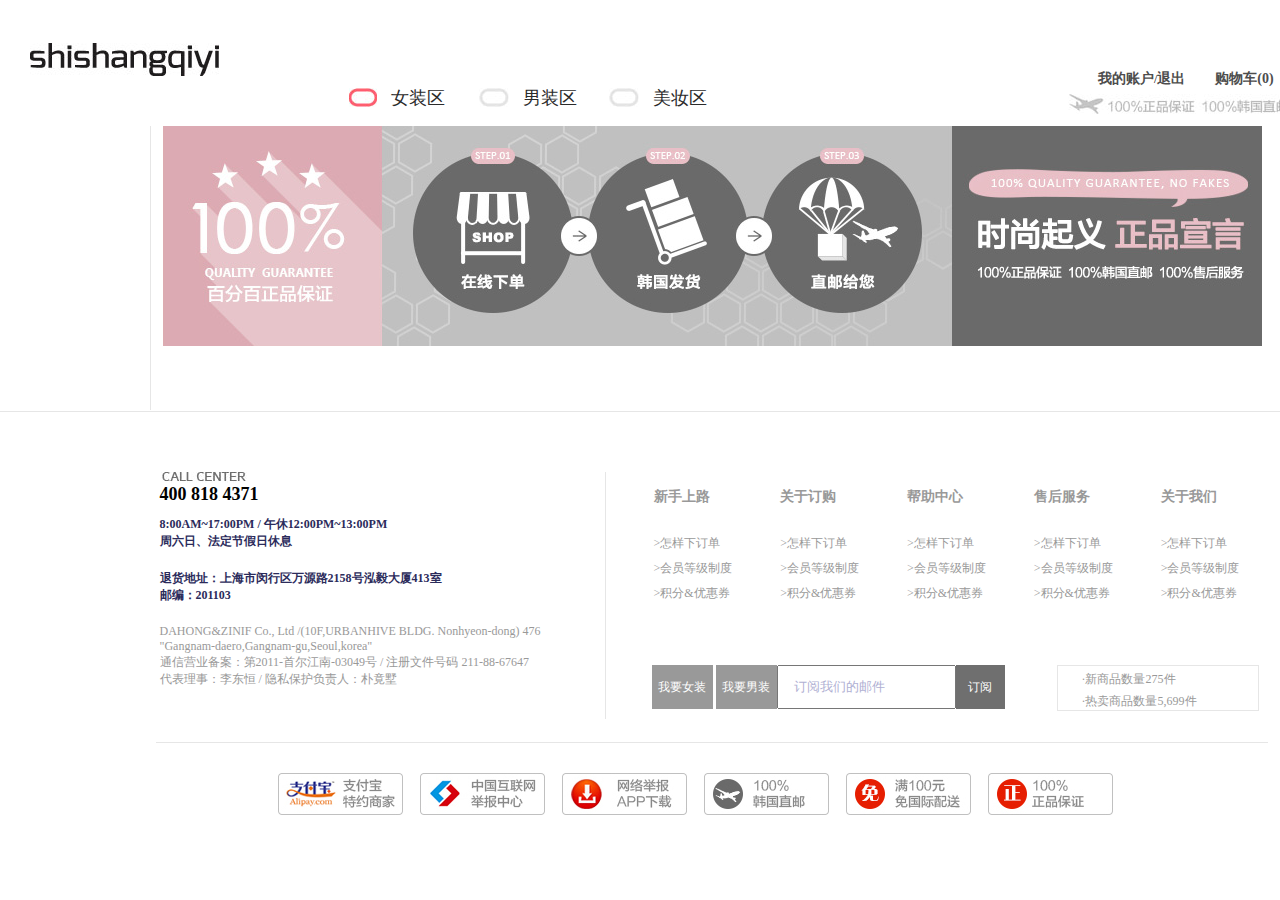
==== src/html/index.html @ 5952e982 "时尚起义图片" ====
<!doctype html>
<html>
<head>
<meta charset="utf-8">
<title>时尚起义</title>
<link rel="stylesheet" type="text/css" href="../css/style.css"/>
</head>

<body>
<!--******************************************head**************************************-->
<div class="head">
	<div class="logo"><img src="../img/logo.jpg"/></div>
	<ul class="head_nav">
		<li><img src="../img/nav_logo.jpg"/><a href="#">女装区</a></li>
		<li><img src="../img/nav_logo2.jpg"/><a href="#">男装区</a></li>
		<li><img src="../img/nav_logo2.jpg"/><a href="#">美妆区</a></li>
	</ul>
	<ul class="usermenu">
			<li><a href="#">我的账户</a>/<a href="#">退出</a></li>
			<li><a href="#">购物车(0)</a></li>
			<li><a href="#">暂存架(0)</a></li>
	</ul>
</div>
<!--*********************************************footer******************************-->

<div class="footbanner">
	<div class="banner"><img src="../img/guarantee.jpg"/></div>
</div>

<div class="footbottom">
	<div class="bottom_box">
		<div class="bottom_contact">
			<h2>400 818 4371</h2>
			<div class="worktime">8:00AM~17:00PM / 午休12:00PM~13:00PM<br>周六日、法定节假日休息</div>
			<div class="address">退货地址：上海市闵行区万源路2158号泓毅大厦413室<br>邮编：201103</div>
			<div class="copyright">
				<p>DAHONG&ZINIF Co., Ltd /(10F,URBANHIVE BLDG. Nonhyeon-dong) 476<br>"Gangnam-daero,Gangnam-gu,Seoul,korea"</p>
				<p>通信营业备案：第2011-首尔江南-03049号 / 注册文件号码 211-88-67647<br>代表理事：李东恒 / 隐私保护负责人：朴竟墅</p>
			</div>
			
		</div>
		<div class="bottom_help">
			<div class="help_list">
				<div class="help_detail">
					<h3>新手上路</h3>
					<ul>
						<li><a href="#">>怎样下订单</a></li>
						<li><a href="#">>会员等级制度</a></li>
						<li><a href="#">>积分&优惠券</a></li>
					</ul>
				</div>
				
				<div class="help_detail">
					<h3>关于订购</h3>
					<ul>
						<li><a href="#">>怎样下订单</a></li>
						<li><a href="#">>会员等级制度</a></li>
						<li><a href="#">>积分&优惠券</a></li>
					</ul>
				</div>
				
				<div class="help_detail">
					<h3>帮助中心</h3>
					<ul>
						<li><a href="#">>怎样下订单</a></li>
						<li><a href="#">>会员等级制度</a></li>
						<li><a href="#">>积分&优惠券</a></li>
					</ul>
				</div>
				
				<div class="help_detail">
					<h3>售后服务</h3>
					<ul>
						<li><a href="#">>怎样下订单</a></li>
						<li><a href="#">>会员等级制度</a></li>
						<li><a href="#">>积分&优惠券</a></li>
					</ul>
				</div>
				
				<div class="help_detail">
					<h3>关于我们</h3>
					<ul>
						<li><a href="#">>怎样下订单</a></li>
						<li><a href="#">>会员等级制度</a></li>
						<li><a href="#">>积分&优惠券</a></li>
					</ul>
				</div>
				
			</div>
			<div class="helps_bottom">
				<div class="bottom_email">
					<a class="requirement" href="#">我要女装</a>
					<a class="requirement" href="#">我要男装</a>
					<input class="help_txt" type="text" value="订阅我们的邮件"/>
					<a class="email_btn" href="#">订阅</a>
				</div>
				<ul class="goods_num">
					<li>·新商品数量<em>275</em>件</li>
					<li>·热卖商品数量<em>5,699</em>件</li>
				</ul>
			</div>
		</div>
	</div>
</div>


<div class="partner">
	<div class="partner_box">
		<img src="../img/alipay.jpg" title="支付宝特约商家"/>
		<img src="../img/12377.jpg" title="中国互联网举报中心"/>
		<img src="../img/12377_app.jpg" title="网络举报APP下载"/>
		<img src="../img/direct.jpg" title="100%韩国直邮"/>
		<img src="../img/charge.jpg" title="满100元免国际配送"/>
		<img src="../img/quality.jpg" title="100%正品保证"/>
	</div>
</div>

</body>
</html>
---- src/css/style.css ----
*{margin:0;padding:0}
em{font-style:normal;}
ul,li{list-style:none;}
a{text-decoration:none;}
h1,h2,h3,h4,h5,h6,b,strong{font-weight:100;}
body{font:12px "微软雅黑";}
img{border:none;}

/*-----------------head-----------------------------------------*/
.head{width:1423px;height:126px;background-color:#fff;margin:0 auto}
.head .logo{width:189px;height:33px;background-color:blue;margin:43px 0 0 30px;float:left}
.head .head_nav{width:391px;height:20px;float:left;margin:88px 0 0 130px;}
.head_nav li{width:130px;height:20px;float:left}
.head_nav li img{float:left;}
.head_nav li a{font-size:18px;height:20px;line-height:20px;float:left;margin-left:14px;color:#2b2b2b}

.head .usermenu{width:325px;height:44px;background:url(../img/zhengpin.jpg) no-repeat left bottom;float:right;margin:70px 30px 0 0;}
.usermenu li{float:left;margin-left:30px;}
.usermenu li a{font-weight:600;font-size:14px;color:#4d4d4d;}
.usermenu li a:hover{text-decoration:underline;}


/*--------------------------------footer------------------------------------*/
.footbanner{width:1423px;height:285px;background-color:#fff}
.footbanner .banner{width:1112px;height:284px;margin-left:150px;border-left:1px solid #e6e6e6;}
.banner img{display:block;width:1100px;height:220px;margin-left:12px;}

.footbottom{width:1423px;height:330px;border-top:1px solid #e6e6e6;}
.footbottom .bottom_box{width:1104px;height:330px;margin:0 auto;}
.bottom_box .bottom_contact{float:left;width:445px;height:247px;margin-top:60px;}
.bottom_contact h2{width:160px;height:44px;font-weight:600;background:url(../img/contact_bg.jpg) no-repeat left top;line-height:44px;}

.bottom_box .bottom_contact .worktime{font-weight:600;font-size:12px;color:#2b2b5b;}
.bottom_box .bottom_contact .address{font-weight:600;font-size:12px;margin-top:20px;color:#2b2b5b;}
.bottom_box .bottom_contact .copyright{color:#999999;margin-top:20px;}

.bottom_box .bottom_help{float:left;width:656px;height:247px;background-color:#fff;margin-top:60px;border-left:1px solid #e6e6e6;}
.bottom_help .help_list{width:656px;height:114px;margin-top:15px;}
.bottom_help .help_list .help_detail{float:left;margin-left:48px;}
.help_detail h3{color:#999999;font-weight:600}
.help_detail ul{margin-top:25px;}
.help_detail ul li{font-size:12px;height:25px;line-height:25px;color:#999999;}
.help_detail li a{color:#999;}
.help_detail li a:hover{text-decoration:underline;}

.bottom_help .helps_bottom{width:610px;height:48px;margin:64px 0 0 43px;}
.helps_bottom .bottom_email{width:356px;height:48px;float:left}
.bottom_email a{display:block;width:63px;height:44px;background-color:#999999;float:left;line-height:44px;}
.bottom_email .requirement{width:61px;margin-left:3px;text-align:center;color:#fff;}
.bottom_email .help_txt{height:40px;width:175px;float:left;color:#b0b0d3;text-indent:15px;}
.bottom_email .email_btn{float:right;background-color:#6f6f6f;color:#fff;text-align:center;width:49px;}
.helps_bottom .goods_num{float:left;width:200px;height:44px;margin-left:52px;border:1px solid #e6e6e6;}
.goods_num li{margin:5px 0 0 24px;color:#999;}
.bottom_email a:hover{text-decoration:underline;}

.partner{width:1423px;background-color:#fff;}
.partner .partner_box{width:990px;height:87px;margin:0 auto;padding:30px 0 0 122px;border-top:1px solid #e6e6e6}
.partner_box img{float:left;margin-right:17px;}
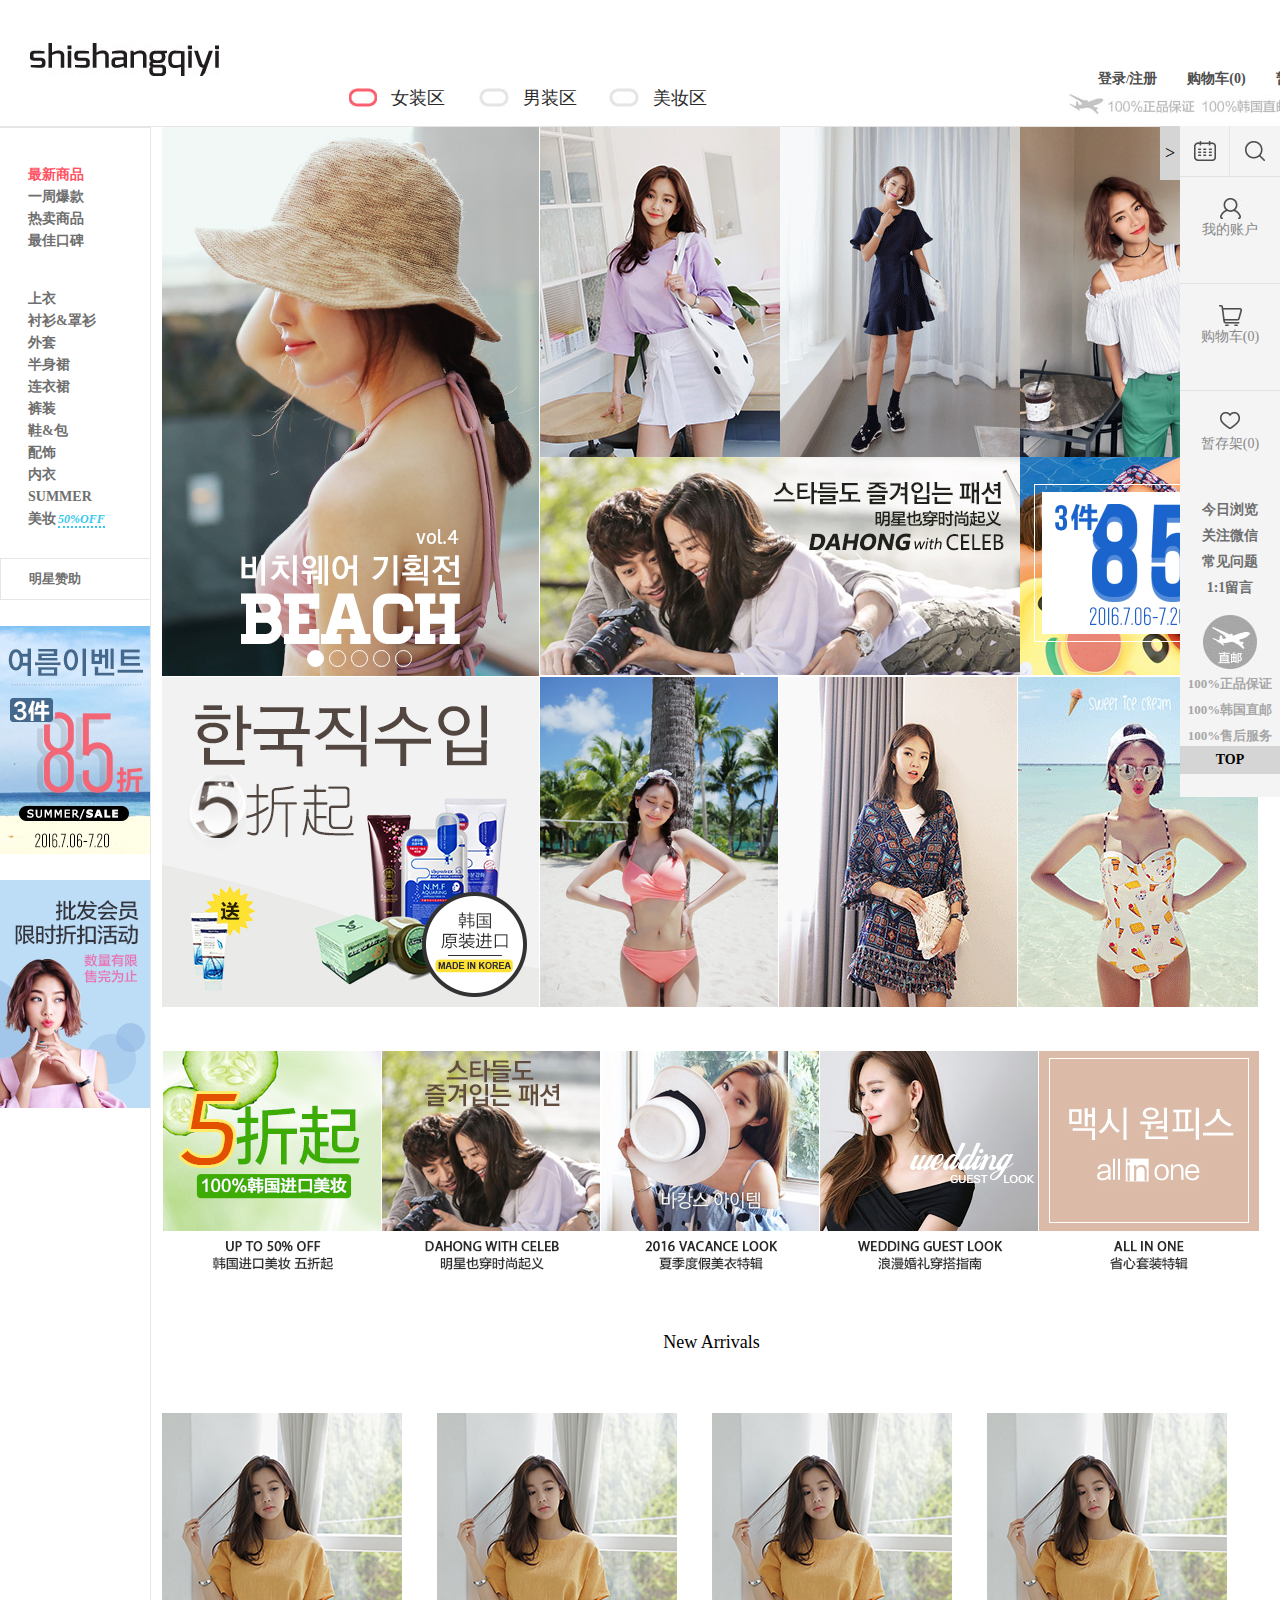
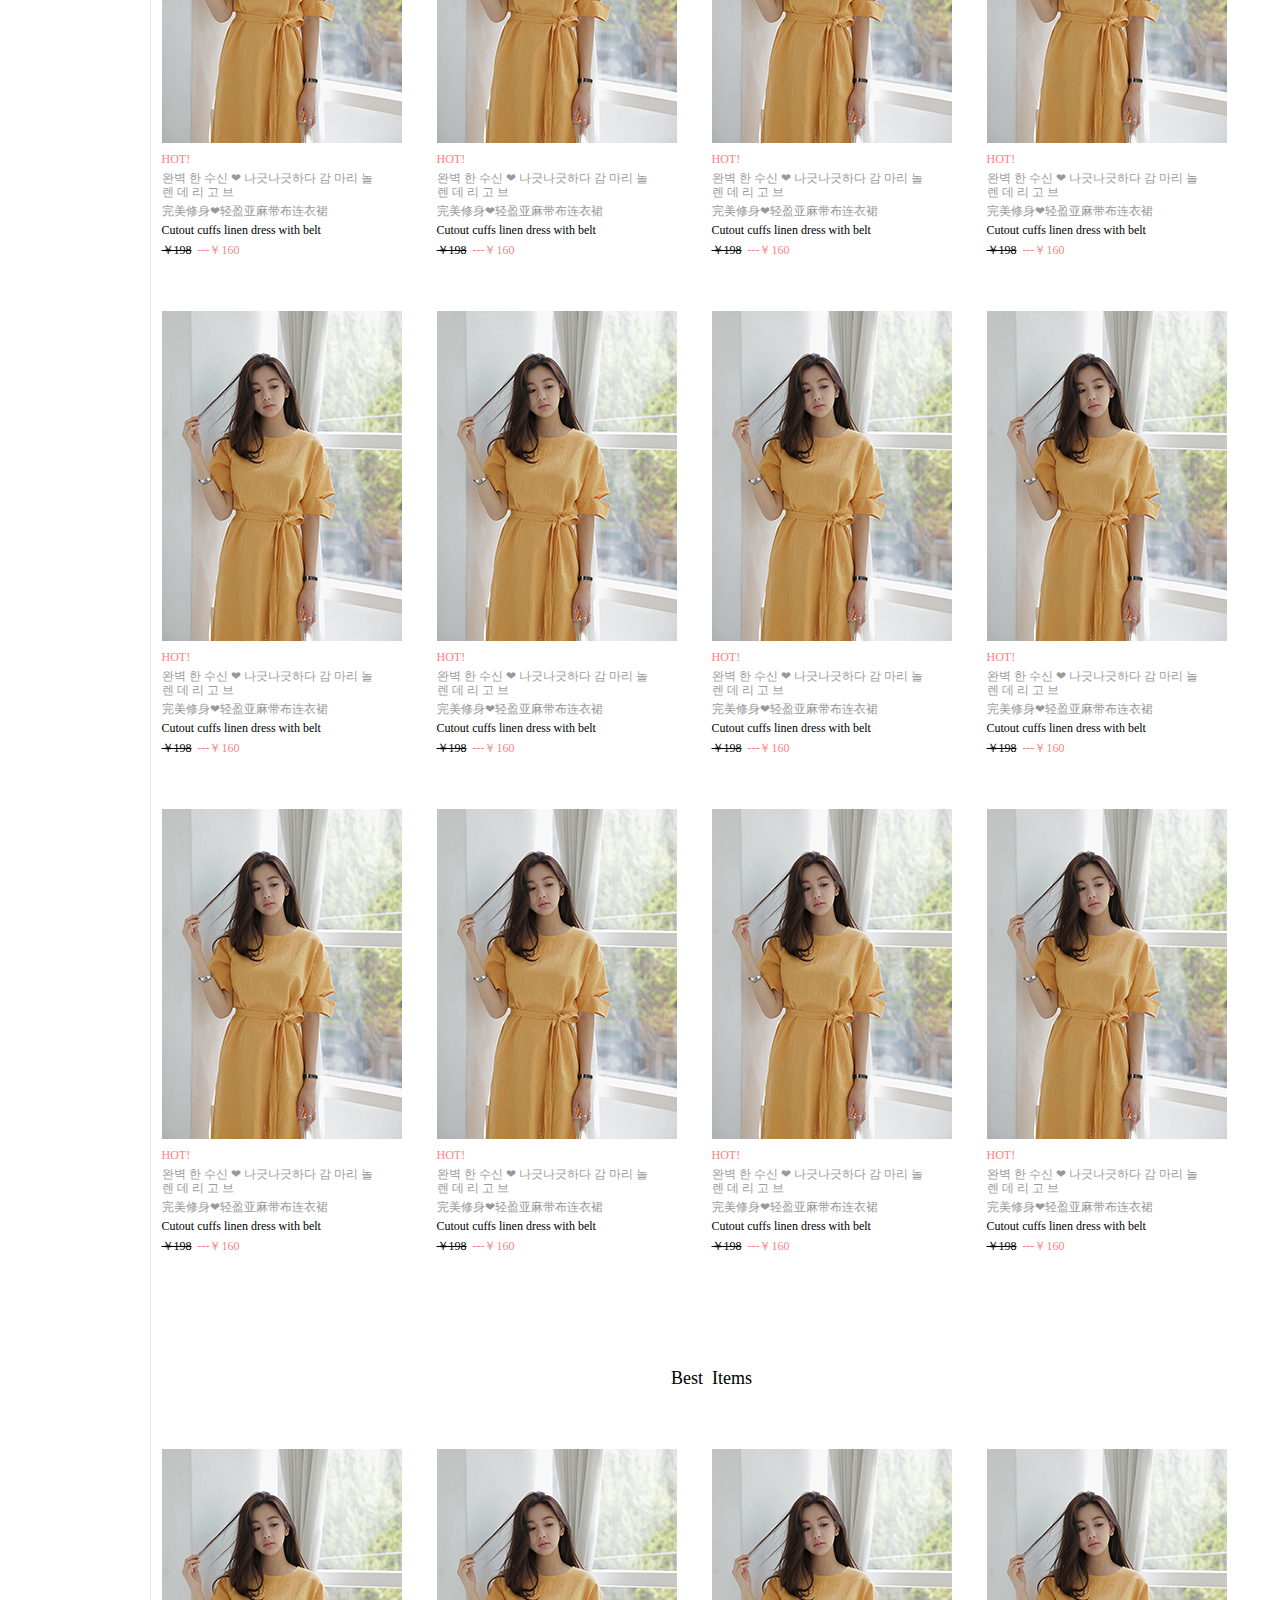
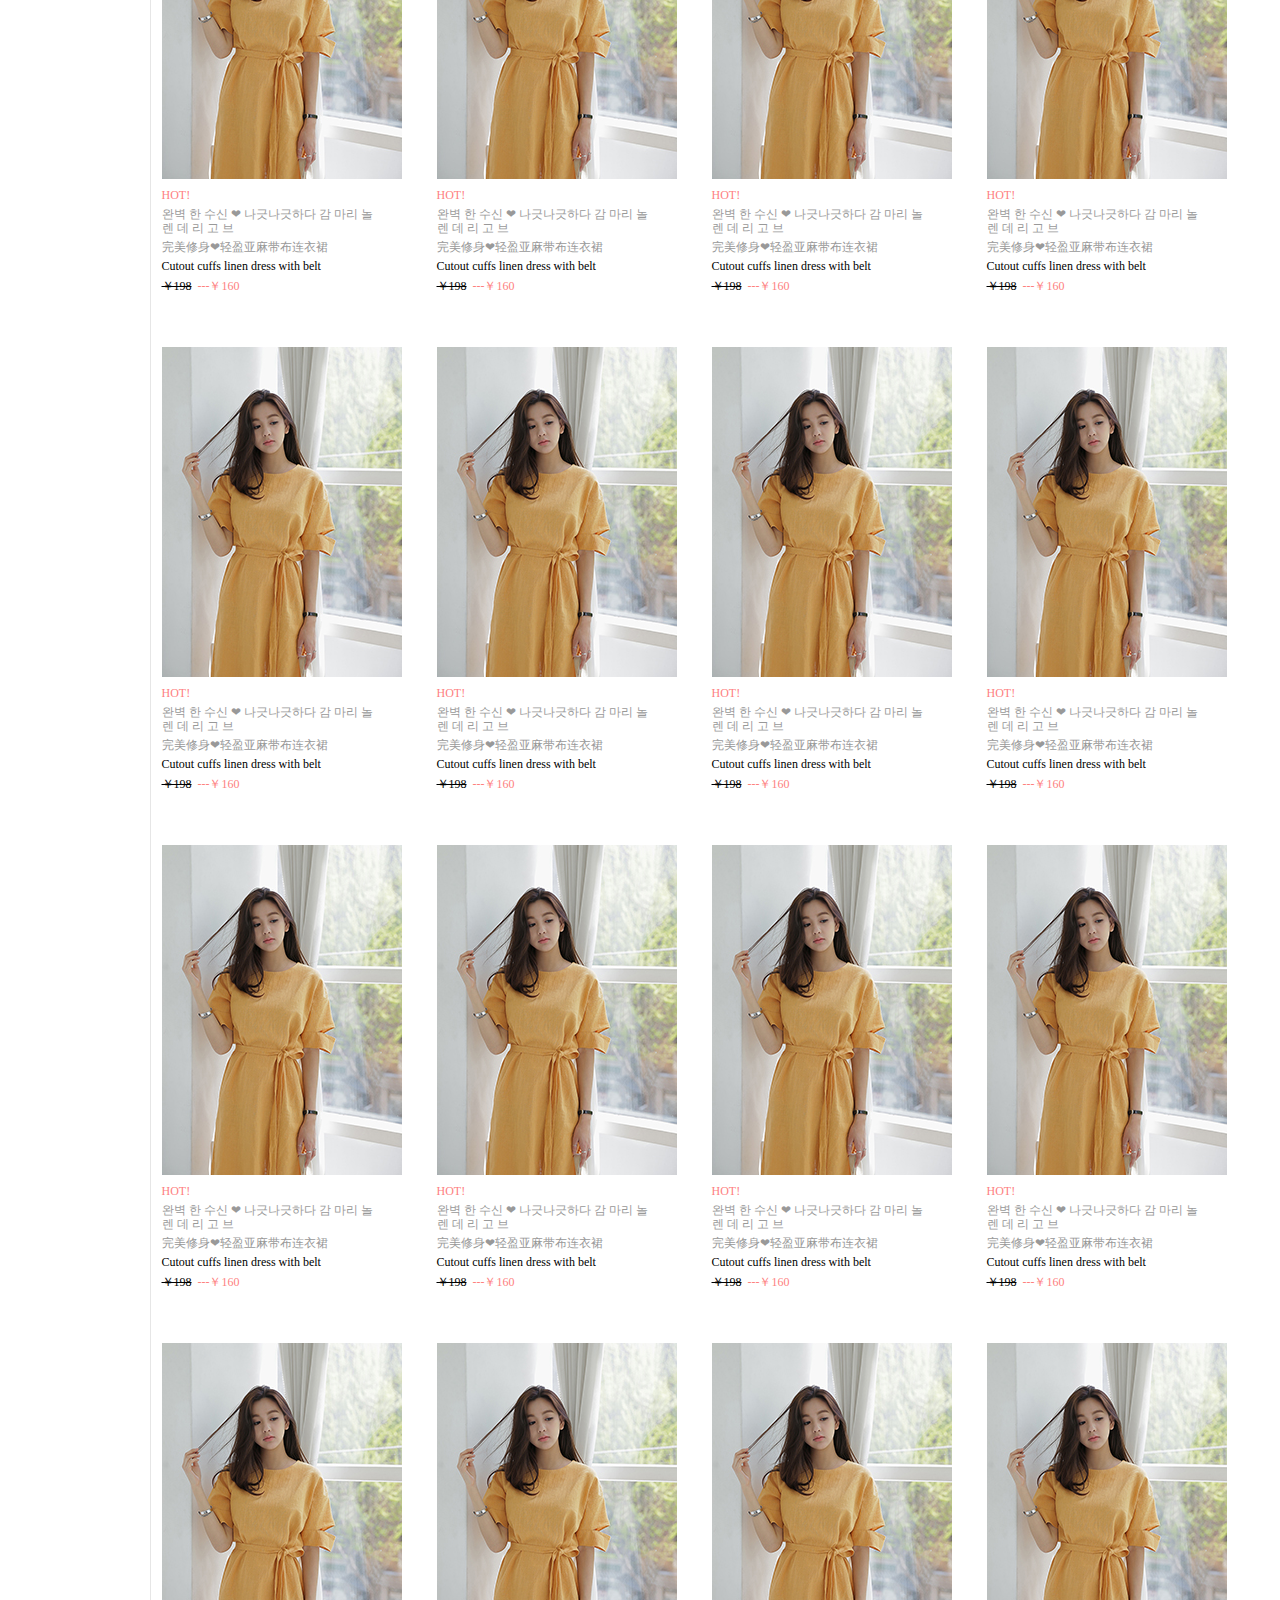
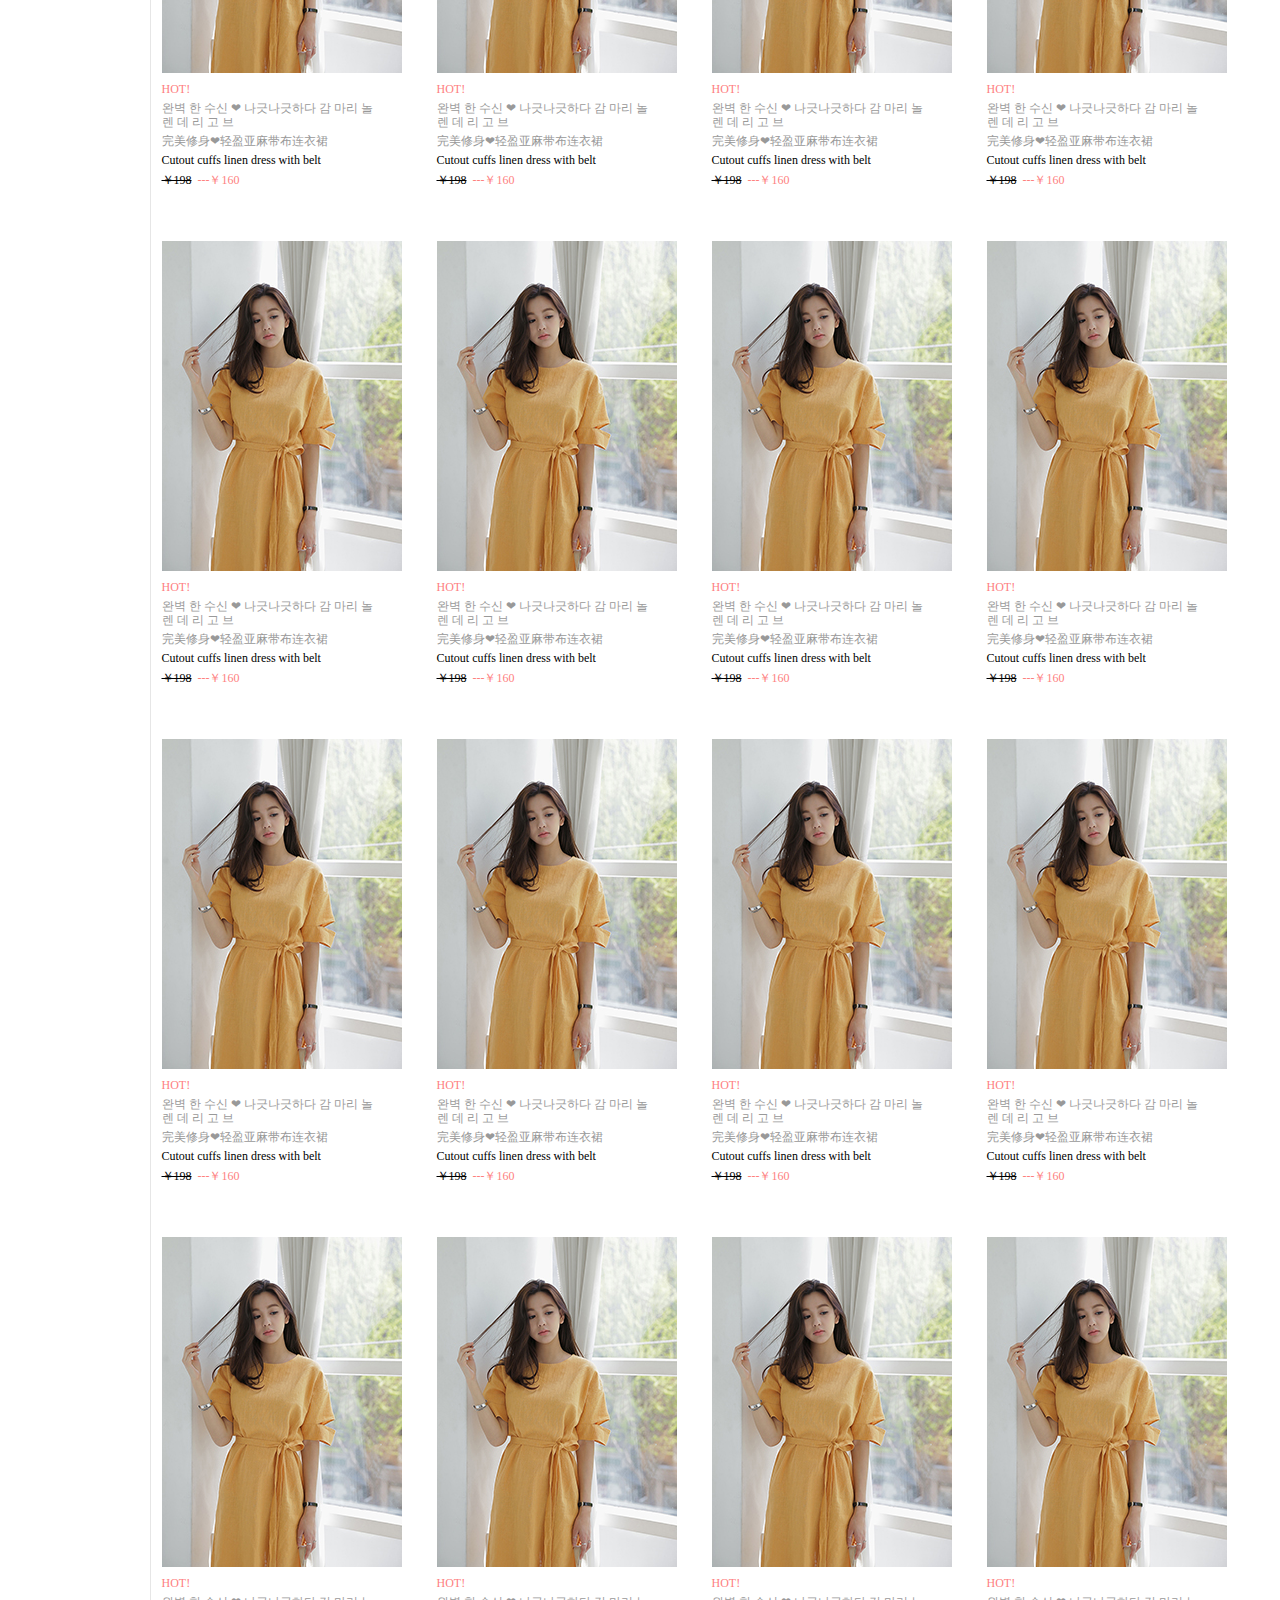
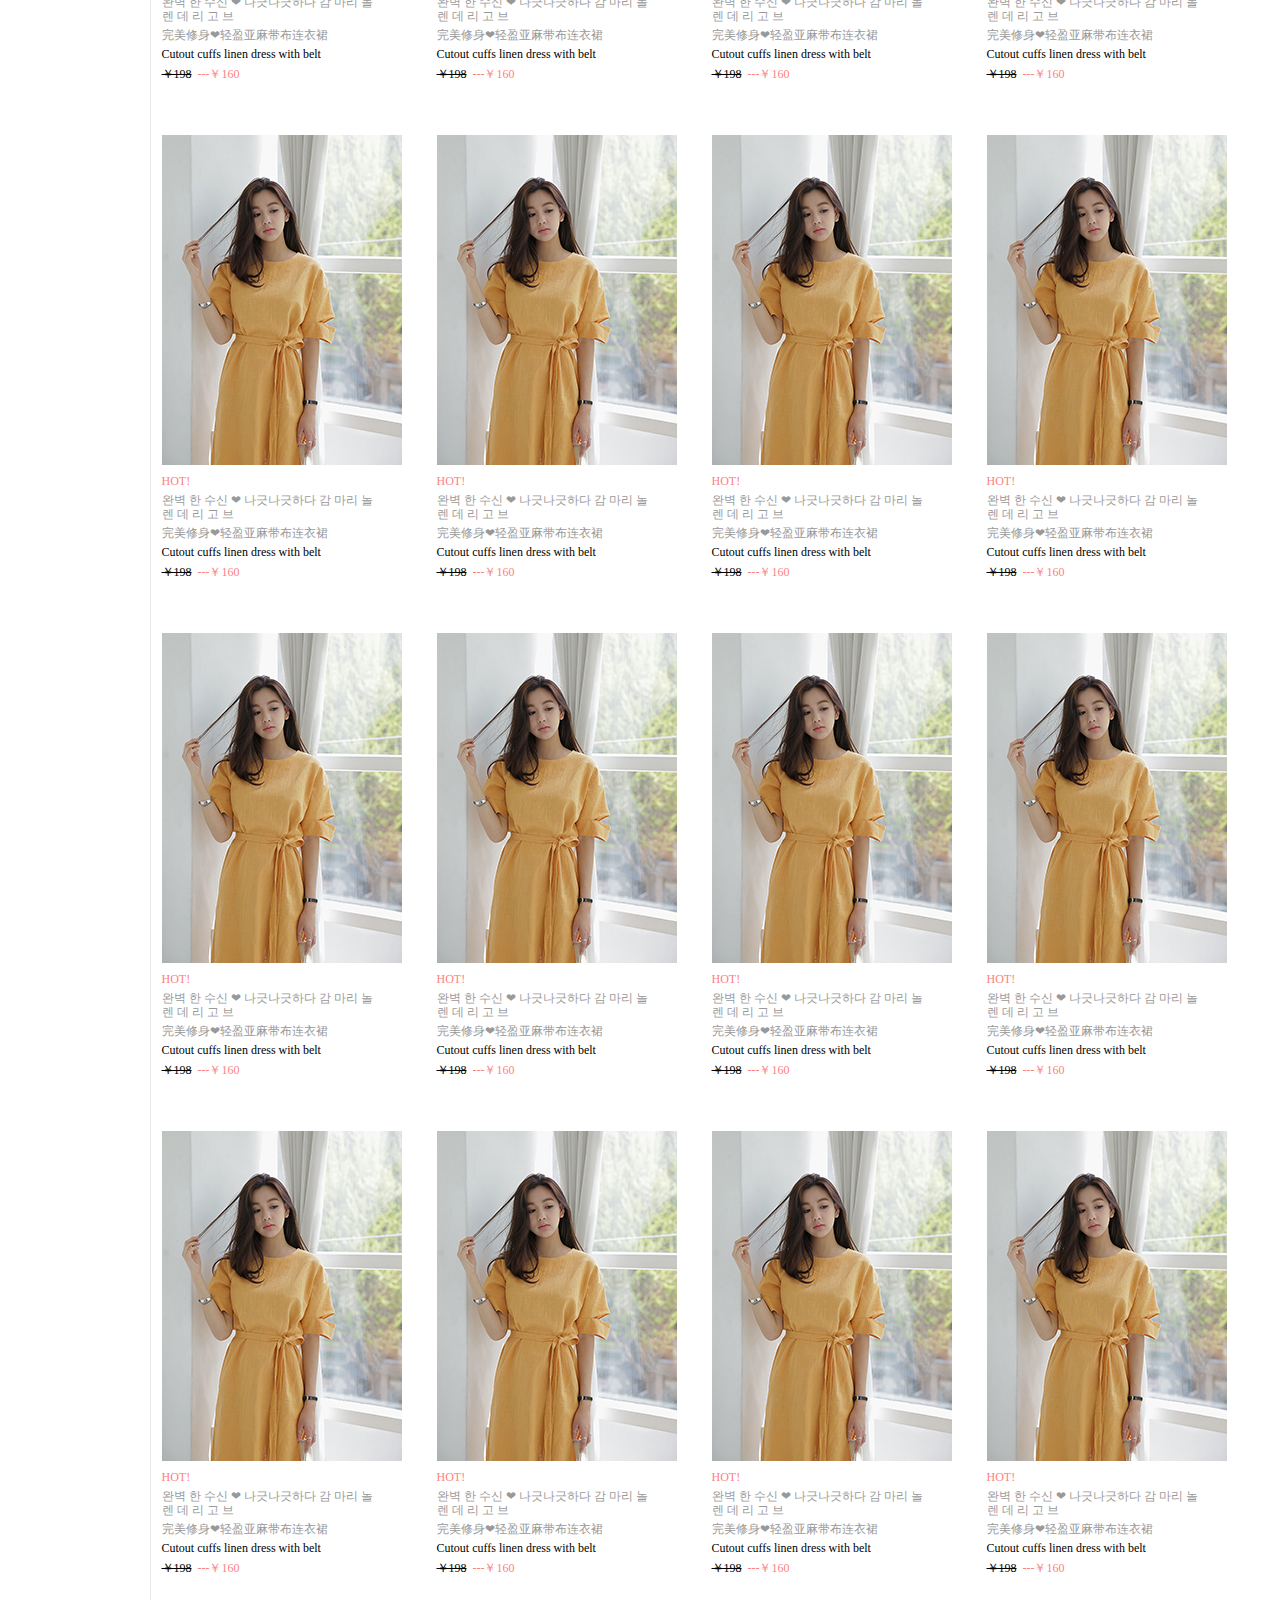
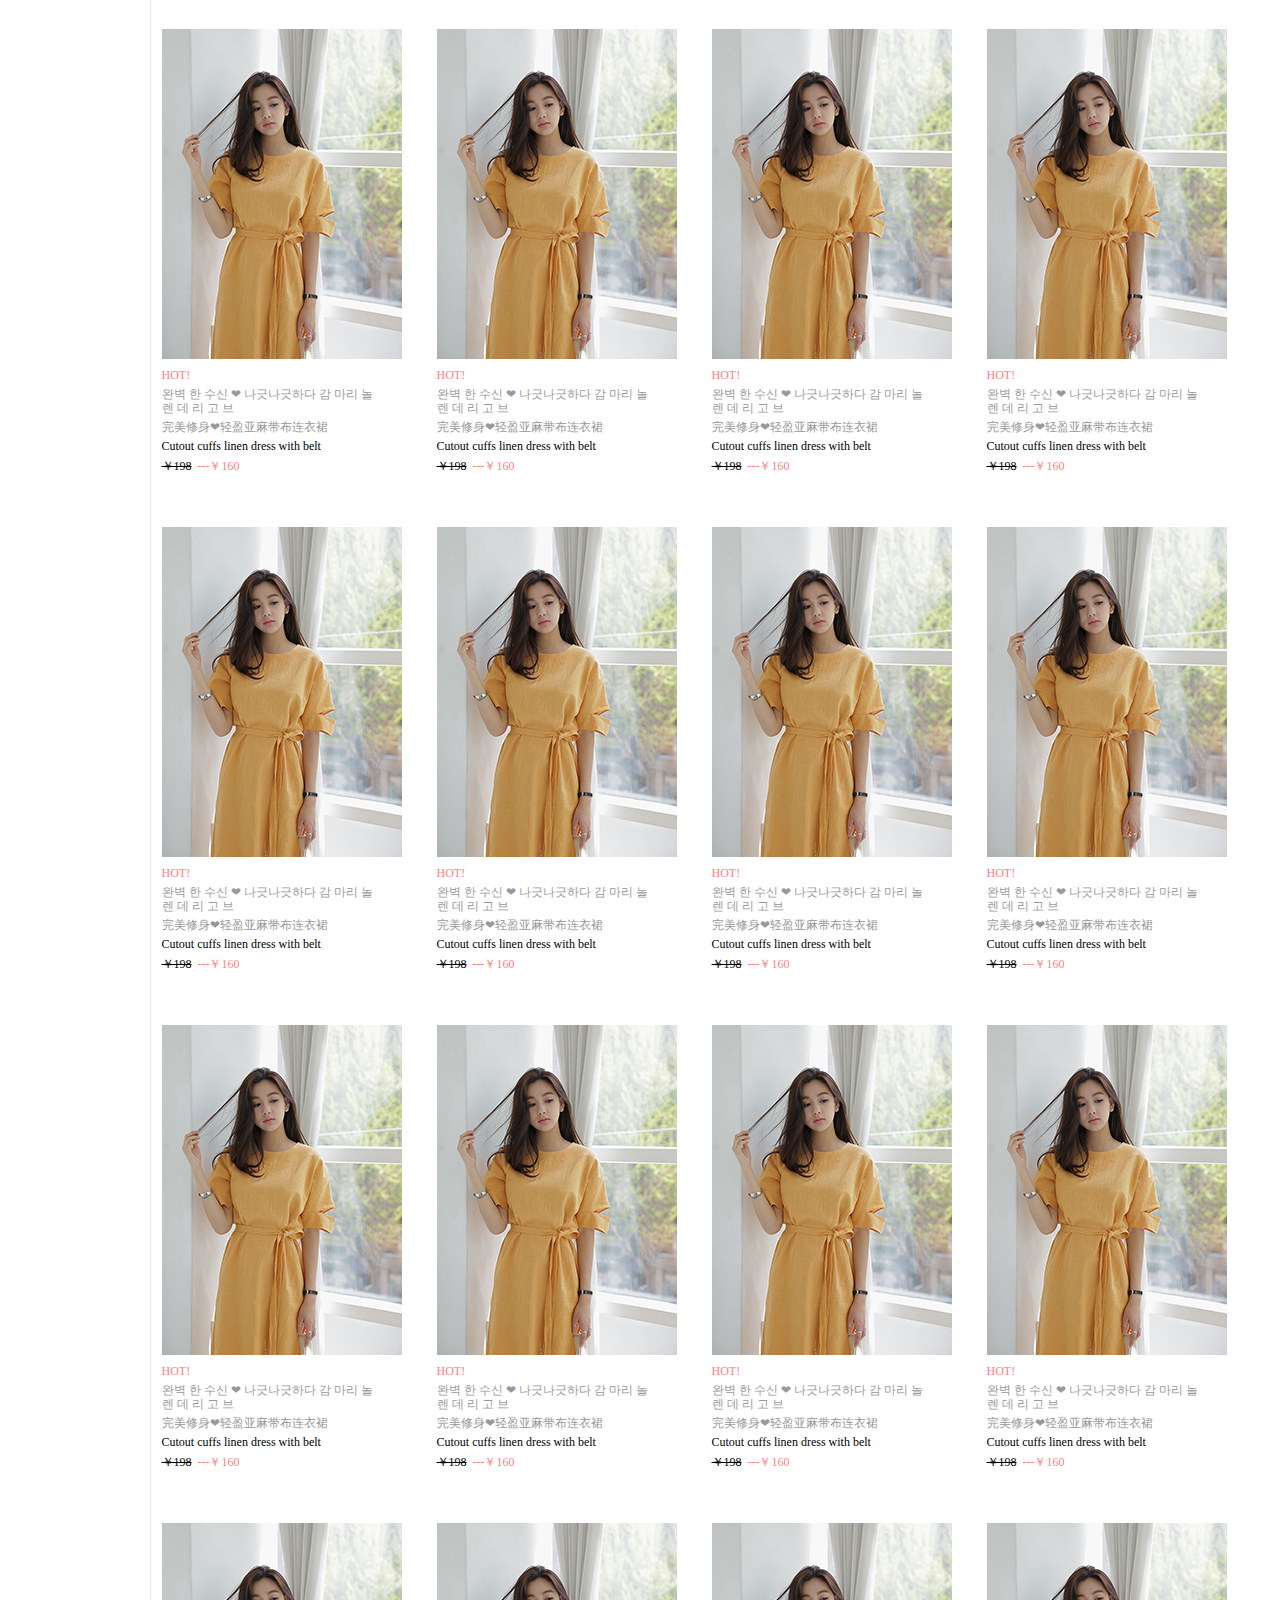
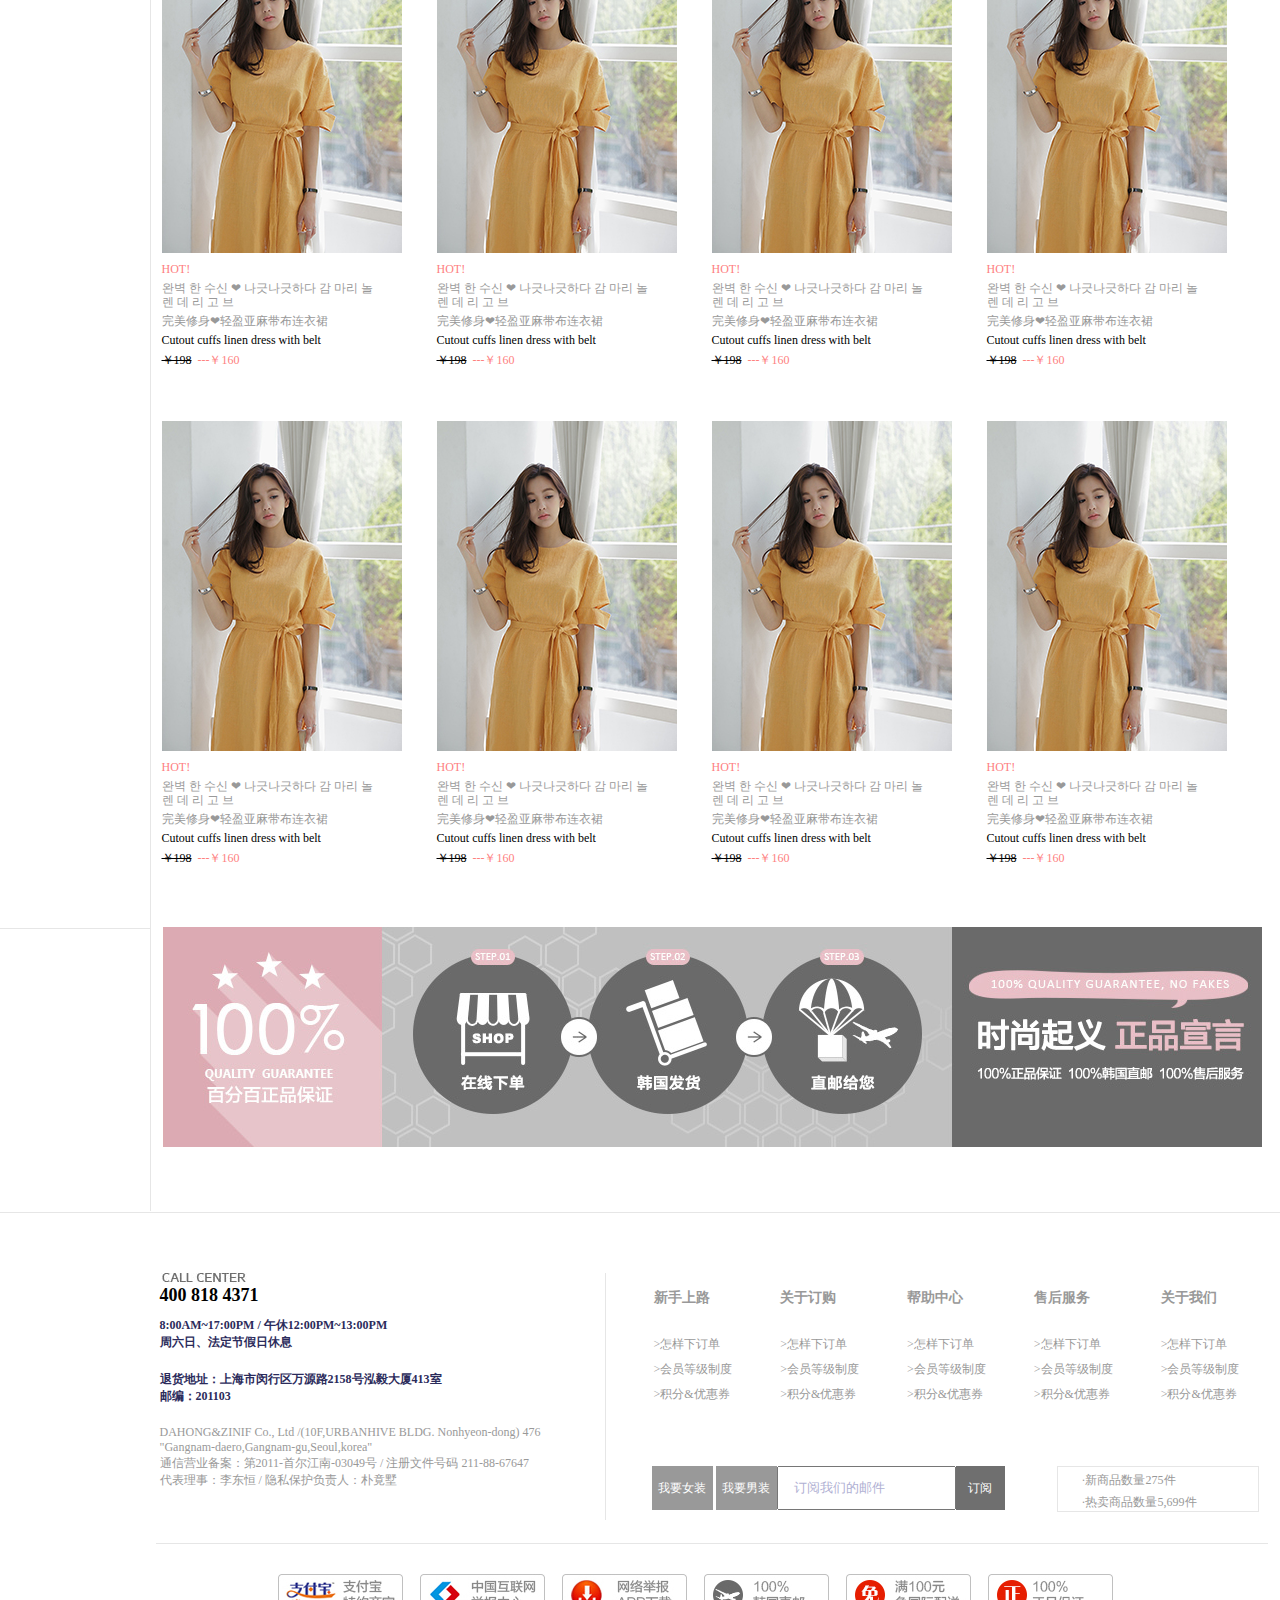
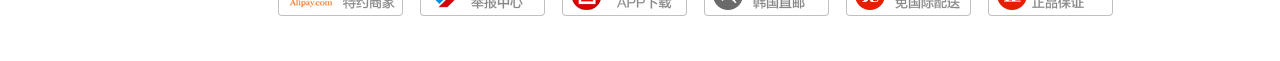
==== commit 47128db8: "时尚起义项目答辩" ====
--- a/src/html/index.html
+++ b/src/html/index.html
@@ -3,7 +3,10 @@
 <head>
 <meta charset="utf-8">
 <title>时尚起义</title>
-<link rel="stylesheet" type="text/css" href="../css/style.css"/>
+<link rel="stylesheet" type="text/css" href="../css/common.css"/>
+<link rel="stylesheet" type="text/css" href="../css/index.css"/>
+<script src="../js/jquery-1.12.0.js"></script>
+<script src="../js/shishangqiyiJQ.js"></script>
 </head>
 
 <body>
@@ -16,10 +19,1043 @@
 		<li><img src="../img/nav_logo2.jpg"/><a href="#">美妆区</a></li>
 	</ul>
 	<ul class="usermenu">
-			<li><a href="#">我的账户</a>/<a href="#">退出</a></li>
-			<li><a href="#">购物车(0)</a></li>
+			<li><a class="register_link" href="#">登录</a>/<a class="zhuce_link" href="#">注册</a></li>
+			<li><a href="shishangqiyigouwuche.html" target="_blank">购物车(0)</a></li>
 			<li><a href="#">暂存架(0)</a></li>
 	</ul>
+	
+	<ul class="head_topNav">
+		<li class="head_topnavlogo"><img src="../img/head_topnav.jpg"/></li>
+		<li class="head_navsizi">最新商品</li>
+		<li class="head_navsizi">一周爆款</li>
+		<li>上衣</li>
+		<li class="head_navshirt">衬衫&罩衫</li>
+		<li>外套</li>
+		<li class="head_navsanzi">半身裙</li>
+		<li class="head_navsanzi">连衣裙</li>
+		<li>裤装</li>
+		<li class="head_navxiebao">鞋&包</li>
+		<li>配饰</li>
+		<li>内衣</li>
+		<li class="head_naveng">SUMMER</li>
+		<li class="head_meizhuang">美妆<span>50%</span></li>
+		<li class="head_navsizi">热卖商品</li>
+		<li class="head_navsizi">最佳口碑</li>
+	</ul>
+
+</div>
+
+<!--*****************************index_register*************-->
+	<div class="shade"></div>
+	
+	<div class="index_register">
+		<input class="register_close" type="button" value="X"/>
+		<div class="register_con">
+			<div class="member_register">
+				<span class="normal_member"><a href="#">	普通会员登录</a></span>
+				<span class="wholesale_member"><a href="#">批发会员登录</a></span>
+			</div>
+			
+			<div class="register_notice"><span>注意！</span>普通会员和批发会员账户不共享，请知晓！
+			</div>
+			<div class="regtister_denglu">
+				<div class="register_info">
+					<input class="user_email" type="text" placeholder="电子邮件" value=""/><br>
+					<input class="user_password" type="password"  placeholder="您的密码" value=""/>
+				</div>
+			
+				<div class="register_btn">登录</div>
+			</div>
+			<div class="save_email"><input type="checkbox"/>保存电子邮件</div>
+			<div class="skip_list"><a class="new_userzhuce" href="#">新用户注册</a><a href="#">&nbsp;|忘记密码</a><a href="#">&nbsp;|支付宝登录</a></div>
+			
+			
+		</div>
+	</div>
+	
+<!--********************************zhuce*****************-->
+	<div class="shade"></div>
+	<div class="index_zhuce">
+		<input class="zhuce_close" type="button" value="X"/>
+		<div class="zhuce_con">
+			<div class="member_zhuce">
+				<span class="normal_memberzhuce"><a href="#">	普通会员注册</a></span>
+				<span class="wholesale_memberzhuce"><a href="#">批发会员注册</a></span>
+			</div>
+			
+			<div class="zhuce_neirong">
+				<div class="zhuce_info">
+					<input class="zhuce_email" type="text" placeholder="电子邮件" value=""/><br>
+					<div class="zhuce_password">
+						<input class="zhucede_password" type="password"  placeholder="您的密码" value=""/>
+						<input class="second_password" type="password"  placeholder="再次输入确认密码" value=""/>
+					</div>
+					<div class="user_infomation">
+						<input class="zhuce_username" type="text" placeholder="用户名" value=""/>
+						<select class="zhuce_gender" name="">
+							<option>性别</option>
+							<option>男</option>
+							<option>女</option>
+						</select>
+					</div>
+					<div class="phone_yanzhengma">
+						<input class="zhuce_phoneNum" type="text" placeholder="手机号码" value=""/>
+						<div class="yanzhengma_pic"></div>
+						<input class="zhuce_yanzhengma" type="text" placeholder="验证码" value=""/>
+					</div>
+					
+					<div class="zhuce_tips">
+						<div>
+							<input type="checkbox"/>我已阅读并同意《时尚起义用户使用条款》
+						</div>
+					</div>
+					
+					<div class="oldUser_register">老用户登录</div>
+				</div>
+
+					<div class="zhuce_btn">注册
+						<p>(送5元现金)</p>
+					</div>
+					
+					
+	
+			</div>
+			
+		</div>
+	</div>
+
+<!--******************************************leftbar***************************-->
+<div class="box_content">
+
+	<div class="idx_left">
+		<ul class="idx_nav">
+			<li class="new"><a a href="shishangqiyiliebiaoye.html" target="_blank">最新商品</a></li>
+			<li><a href="shishangqiyiliebiaoye.html" target="_blank">一周爆款</a></li>
+			<li><a href="shishangqiyiliebiaoye.html" target="_blank">热卖商品</a></li>
+			<li><a href="shishangqiyiliebiaoye.html" target="_blank">最佳口碑</a></li>
+		</ul>
+		
+		<ul class="idx_nav">
+			<li><a href="shishangqiyiliebiaoye.html" target="_blank">上衣</a></li>
+			<li><a href="shishangqiyiliebiaoye.html" target="_blank">衬衫&罩衫</a></li>
+			<li><a href="shishangqiyiliebiaoye.html" target="_blank">外套</a></li>
+			<li><a href="shishangqiyiliebiaoye.html" target="_blank">半身裙</a></li>
+			<li><a href="shishangqiyiliebiaoye.html" target="_blank">连衣裙</a></li>
+			<li><a href="shishangqiyiliebiaoye.html" target="_blank">裤装</a></li>
+			<li><a href="shishangqiyiliebiaoye.html" target="_blank">鞋&包</a></li>
+			<li><a href="shishangqiyiliebiaoye.html" target="_blank">配饰</a></li>
+			<li><a href="shishangqiyiliebiaoye.html" target="_blank">内衣</a></li>
+			<li><a href="shishangqiyiliebiaoye.html" target="_blank">SUMMER</a></li>
+			<li><a href="shishangqiyiliebiaoye.html" target="_blank">美妆<span>50%OFF</span></a></li>
+		</ul>
+		
+		<ul class="sponsor">
+			<li><a href="#">明星赞助</a></li>
+		</ul>
+		
+		<div class="ad">
+			<a href="#"><img src="../img/ad_04.jpg"/></a>
+		</div>
+		<div class="ad">
+			<a href="#"><img src="../img/ad_01.jpg"/></a>
+		</div>
+	</div>
+	
+<!--*********************************content*******************-->
+	<div class="idx_content">
+		<div class="idx_conTop">
+			<ul class="conTop_left">
+				<li>
+					<a href="shangpinxiangqingye.html" target="_blank">
+						<img src="../img/202_1.jpg"/>
+					</a>
+				</li>
+				
+				<li>
+					<a href="shangpinxiangqingye.html" target="_blank">
+						<img src="../img/202_2.jpg"/>
+					</a>
+				</li>
+				
+				<li>
+					<a href="shangpinxiangqingye.html" target="_blank">
+						<img src="../img/202_5.jpg"/>
+					</a>
+				</li>
+				
+				<li>
+					<a href="shangpinxiangqingye.html" target="_blank">
+						<img src="../img/202_4.jpg"/>
+					</a>
+				</li>
+				
+				<li>
+					<a href="shangpinxiangqingye.html" target="_blank">
+						<img src="../img/202_3.jpg"/>
+					</a>
+				</li>
+			</ul>
+			
+			<div class="ctl_nav">
+				<ul>
+					<li></li>
+					<li></li>
+					<li></li>
+					<li></li>
+					<li></li>
+				</ul>
+			</div>
+			
+			<div class="conTop_center">
+				<div class="ctc_top">
+					<a href="shangpinxiangqingye.html" target="_blank">
+						<img src="../img/D690599_m.jpg"/>
+						<span>
+							<p>여자 가 레이스 레이스 에 어깨 블라우스 이다</p>
+							<p>女人味十足的，花边蕾丝露肩罩衫</p>
+							<p>sunflower off the shoulder blouse</p>
+							<p>RMB  205</p>
+						</span>
+					</a>
+				</div>
+				
+				<div class="ctc_top">
+					<a href="shangpinxiangqingye.html" target="_blank">
+						<img src="../img/D692323_m.gif"/>
+						<span>
+							<p>여자 가 레이스 레이스 에 어깨 블라우스 이다</p>
+							<p>女人味十足的，花边蕾丝露肩罩衫</p>
+							<p>sunflower off the shoulder blouse</p>
+							<p>RMB  205</p>
+						</span>
+					</a>
+				</div>
+				
+				<div class="ctc_bottom">
+					<a href="shangpinxiangqingye.html" target="_blank">
+						<img src="../img/213_3.jpg"/>
+					</a>
+				</div>
+			</div>
+			
+			<div class="conTop_bottom">
+				<div class="ctb_top">
+					<a href="shangpinxiangqingye.html" target="_blank">
+						<img src="../img/D692569_m.jpg"/>
+						<span>
+							<p>헐 렁 판 형 어깨 를 드 러 낸 블라우스 이다</p>
+							<p>宽松版型，露肩罩衫</p>
+							<p>Striped Off The Shoulder Blouse</p>
+							<p>RMB  152</p>
+						</span>
+					</a>
+				</div>
+				<div class="ctb_bottpm">
+					<a href="shangpinxiangqingye.html" target="_blank">
+						<img src="../img/221_4.jpg"/>
+					</a>
+				</div>
+			</div>
+		</div>
+		
+		<div class="idx_conCenter">
+			<div class="conCenter_left">
+				<a href="shangpinxiangqingye.html" target="_blank">
+					<img src="../img/220_2.jpg"/>
+				</a>
+			</div>
+			
+			<div class="conCenter_right">
+				<a href="shangpinxiangqingye.html" target="_blank">
+					<img src="../img/D688458_m.jpg"/>
+					<span>
+							<p>귀 여운 연꽃 이 처리 한 원피스 이다</p>
+							<p>可爱荷叶变处理的连衣裙</p>
+							<p>Short Sleeve Ruffle Dress with Waist tie</p>
+							<p>RMB  132</p>
+					</span>
+				</a>
+			</div>
+			
+			<div class="conCenter_right">
+				<a href="shangpinxiangqingye.html" target="_blank">
+					<img src="../img/D692031_m.gif"/>
+					<span>
+							<p>하이라이트 휴가 입 상당히 신고 식 을 </p>
+							<p>下摆有流苏亮点，度假穿十分有亮点！</p>
+							<p>Ethnic Open Kimono Robe with Waist tie</p>
+							<p>RMB  152</p>
+					</span>
+				</a>
+			</div>
+			
+			<div class="conCenter_right">
+				<a href="shangpinxiangqingye.html" target="_blank">
+					<img src="../img/D677941_m.gif"/>
+					<span>
+							<p>헐 렁 판 형 어깨 를 드 러 낸 블라우스 이다</p>
+							<p>宽松版型，露肩罩衫</p>
+							<p>Striped Off The Shoulder Blouse</p>
+							<p>RMB  152</p>
+					</span>
+				</a>
+			</div>
+			
+		</div>
+		
+		<div class="idx_conBottom">
+			<div class="conBottom_cbt">
+				<a href="#">
+					<img src="../img/keyword_07.jpg"/>
+				</a>
+			</div>
+			
+			<div class="conBottom_cbt">
+				<a href="#">
+					<img src="../img/keyword_08.jpg"/>
+				</a>
+			</div>
+			
+			<div class="conBottom_cbt">
+				<a href="#">
+					<img src="../img/keyword_09.jpg"/>
+				</a>
+			</div>
+			
+			<div class="conBottom_cbt">
+				<a href="#">
+					<img src="../img/keyword_10.jpg"/>
+				</a>
+			</div>
+			
+			<div class="conBottom_cbt">
+				<a href="#">
+					<img src="../img/keyword_11.jpg"/>
+				</a>
+			</div>
+			
+		</div>
+<!--****************************idx_firsttitle***********************-->
+		<div class="idx_firsttitle">New Arrivals</div>
+		
+		
+		<ul class="idx_salelist">
+			<li>
+				<a href="shangpinxiangqingye.html" target="_blank"><img src="../img/D689436_m.jpg"/></a>
+				<p class="sale_icon"><span>HOT!</span></p>
+				<p class="han_title"><a href="#">완벽 한 수신 ❤ 나긋나긋하다 감 마리 놀<br> 렌 데 리 고 브 </a></p>
+				<p class="cn_title"><a href="#">完美修身❤轻盈亚麻带布连衣裙</a></p>
+				<p class="eng_title"><a href="#">Cutout cuffs linen dress with belt</a></p>
+				<p class="sale_discount"><em>￥198</em><span>&nbsp;&nbsp;---￥160</span></p>
+			</li>
+			
+			<li>
+				<a href="shangpinxiangqingye.html" target="_blank"><img src="../img/D689436_m.jpg"/></a>
+				<p class="sale_icon"><span>HOT!</span></p>
+				<p class="han_title"><a href="#">완벽 한 수신 ❤ 나긋나긋하다 감 마리 놀<br> 렌 데 리 고 브 </a></p>
+				<p class="cn_title"><a href="#">完美修身❤轻盈亚麻带布连衣裙</a></p>
+				<p class="eng_title"><a href="#">Cutout cuffs linen dress with belt</a></p>
+				<p class="sale_discount"><em>￥198</em><span>&nbsp;&nbsp;---￥160</span></p>
+			</li>
+			
+			<li>
+				<a href="shangpinxiangqingye.html" target="_blank"><img src="../img/D689436_m.jpg"/></a>
+				<p class="sale_icon"><span>HOT!</span></p>
+				<p class="han_title"><a href="#">완벽 한 수신 ❤ 나긋나긋하다 감 마리 놀<br> 렌 데 리 고 브 </a></p>
+				<p class="cn_title"><a href="#">完美修身❤轻盈亚麻带布连衣裙</a></p>
+				<p class="eng_title"><a href="#">Cutout cuffs linen dress with belt</a></p>
+				<p class="sale_discount"><em>￥198</em><span>&nbsp;&nbsp;---￥160</span></p>
+			</li>
+			
+			<li>
+				<a href="shangpinxiangqingye.html" target="_blank"><img src="../img/D689436_m.jpg"/></a>
+				<p class="sale_icon"><span>HOT!</span></p>
+				<p class="han_title"><a href="#">완벽 한 수신 ❤ 나긋나긋하다 감 마리 놀<br> 렌 데 리 고 브 </a></p>
+				<p class="cn_title"><a href="#">完美修身❤轻盈亚麻带布连衣裙</a></p>
+				<p class="eng_title"><a href="#">Cutout cuffs linen dress with belt</a></p>
+				<p class="sale_discount"><em>￥198</em><span>&nbsp;&nbsp;---￥160</span></p>
+			</li>
+			
+			<li>
+				<a href="shangpinxiangqingye.html" target="_blank"><img src="../img/D689436_m.jpg"/></a>
+				<p class="sale_icon"><span>HOT!</span></p>
+				<p class="han_title"><a href="#">완벽 한 수신 ❤ 나긋나긋하다 감 마리 놀<br> 렌 데 리 고 브 </a></p>
+				<p class="cn_title"><a href="#">完美修身❤轻盈亚麻带布连衣裙</a></p>
+				<p class="eng_title"><a href="#">Cutout cuffs linen dress with belt</a></p>
+				<p class="sale_discount"><em>￥198</em><span>&nbsp;&nbsp;---￥160</span></p>
+			</li>
+			
+			<li>
+				<a href="shangpinxiangqingye.html" target="_blank"><img src="../img/D689436_m.jpg"/></a>
+				<p class="sale_icon"><span>HOT!</span></p>
+				<p class="han_title"><a href="#">완벽 한 수신 ❤ 나긋나긋하다 감 마리 놀<br> 렌 데 리 고 브 </a></p>
+				<p class="cn_title"><a href="#">完美修身❤轻盈亚麻带布连衣裙</a></p>
+				<p class="eng_title"><a href="#">Cutout cuffs linen dress with belt</a></p>
+				<p class="sale_discount"><em>￥198</em><span>&nbsp;&nbsp;---￥160</span></p>
+			</li>
+			
+			<li>
+				<a href="shangpinxiangqingye.html" target="_blank"><img src="../img/D689436_m.jpg"/></a>
+				<p class="sale_icon"><span>HOT!</span></p>
+				<p class="han_title"><a href="#">완벽 한 수신 ❤ 나긋나긋하다 감 마리 놀<br> 렌 데 리 고 브 </a></p>
+				<p class="cn_title"><a href="#">完美修身❤轻盈亚麻带布连衣裙</a></p>
+				<p class="eng_title"><a href="#">Cutout cuffs linen dress with belt</a></p>
+				<p class="sale_discount"><em>￥198</em><span>&nbsp;&nbsp;---￥160</span></p>
+			</li>
+			
+			<li>
+				<a href="shangpinxiangqingye.html" target="_blank"><img src="../img/D689436_m.jpg"/></a>
+				<p class="sale_icon"><span>HOT!</span></p>
+				<p class="han_title"><a href="#">완벽 한 수신 ❤ 나긋나긋하다 감 마리 놀<br> 렌 데 리 고 브 </a></p>
+				<p class="cn_title"><a href="#">完美修身❤轻盈亚麻带布连衣裙</a></p>
+				<p class="eng_title"><a href="#">Cutout cuffs linen dress with belt</a></p>
+				<p class="sale_discount"><em>￥198</em><span>&nbsp;&nbsp;---￥160</span></p>
+			</li>
+			
+			<li>
+				<a href="shangpinxiangqingye.html" target="_blank"><img src="../img/D689436_m.jpg"/></a>
+				<p class="sale_icon"><span>HOT!</span></p>
+				<p class="han_title"><a href="#">완벽 한 수신 ❤ 나긋나긋하다 감 마리 놀<br> 렌 데 리 고 브 </a></p>
+				<p class="cn_title"><a href="#">完美修身❤轻盈亚麻带布连衣裙</a></p>
+				<p class="eng_title"><a href="#">Cutout cuffs linen dress with belt</a></p>
+				<p class="sale_discount"><em>￥198</em><span>&nbsp;&nbsp;---￥160</span></p>
+			</li>
+			
+			<li>
+				<a href="shangpinxiangqingye.html" target="_blank"><img src="../img/D689436_m.jpg"/></a>
+				<p class="sale_icon"><span>HOT!</span></p>
+				<p class="han_title"><a href="#">완벽 한 수신 ❤ 나긋나긋하다 감 마리 놀<br> 렌 데 리 고 브 </a></p>
+				<p class="cn_title"><a href="#">完美修身❤轻盈亚麻带布连衣裙</a></p>
+				<p class="eng_title"><a href="#">Cutout cuffs linen dress with belt</a></p>
+				<p class="sale_discount"><em>￥198</em><span>&nbsp;&nbsp;---￥160</span></p>
+			</li>
+			
+			<li>
+				<a href="shangpinxiangqingye.html" target="_blank"><img src="../img/D689436_m.jpg"/></a>
+				<p class="sale_icon"><span>HOT!</span></p>
+				<p class="han_title"><a href="#">완벽 한 수신 ❤ 나긋나긋하다 감 마리 놀<br> 렌 데 리 고 브 </a></p>
+				<p class="cn_title"><a href="#">完美修身❤轻盈亚麻带布连衣裙</a></p>
+				<p class="eng_title"><a href="#">Cutout cuffs linen dress with belt</a></p>
+				<p class="sale_discount"><em>￥198</em><span>&nbsp;&nbsp;---￥160</span></p>
+			</li>
+			
+			<li>
+				<a href="shangpinxiangqingye.html" target="_blank"><img src="../img/D689436_m.jpg"/></a>
+				<p class="sale_icon"><span>HOT!</span></p>
+				<p class="han_title"><a href="#">완벽 한 수신 ❤ 나긋나긋하다 감 마리 놀<br> 렌 데 리 고 브 </a></p>
+				<p class="cn_title"><a href="#">完美修身❤轻盈亚麻带布连衣裙</a></p>
+				<p class="eng_title"><a href="#">Cutout cuffs linen dress with belt</a></p>
+				<p class="sale_discount"><em>￥198</em><span>&nbsp;&nbsp;---￥160</span></p>
+			</li>
+<!--**************************Best items******************-->
+			<div class="idx_secondtitle">Best&nbsp;&nbsp;Items</div>
+			
+			
+			<li>
+				<a href="#"><img src="../img/D689436_m.jpg"/></a>
+				<p class="sale_icon"><span>HOT!</span></p>
+				<p class="han_title"><a href="#">완벽 한 수신 ❤ 나긋나긋하다 감 마리 놀<br> 렌 데 리 고 브 </a></p>
+				<p class="cn_title"><a href="#">完美修身❤轻盈亚麻带布连衣裙</a></p>
+				<p class="eng_title"><a href="#">Cutout cuffs linen dress with belt</a></p>
+				<p class="sale_discount"><em>￥198</em><span>&nbsp;&nbsp;---￥160</span></p>
+			</li>
+			
+			<li>
+				<a href="#"><img src="../img/D689436_m.jpg"/></a>
+				<p class="sale_icon"><span>HOT!</span></p>
+				<p class="han_title"><a href="#">완벽 한 수신 ❤ 나긋나긋하다 감 마리 놀<br> 렌 데 리 고 브 </a></p>
+				<p class="cn_title"><a href="#">完美修身❤轻盈亚麻带布连衣裙</a></p>
+				<p class="eng_title"><a href="#">Cutout cuffs linen dress with belt</a></p>
+				<p class="sale_discount"><em>￥198</em><span>&nbsp;&nbsp;---￥160</span></p>
+			</li>
+			
+			<li>
+				<a href="#"><img src="../img/D689436_m.jpg"/></a>
+				<p class="sale_icon"><span>HOT!</span></p>
+				<p class="han_title"><a href="#">완벽 한 수신 ❤ 나긋나긋하다 감 마리 놀<br> 렌 데 리 고 브 </a></p>
+				<p class="cn_title"><a href="#">完美修身❤轻盈亚麻带布连衣裙</a></p>
+				<p class="eng_title"><a href="#">Cutout cuffs linen dress with belt</a></p>
+				<p class="sale_discount"><em>￥198</em><span>&nbsp;&nbsp;---￥160</span></p>
+			</li>
+			
+			<li>
+				<a href="#"><img src="../img/D689436_m.jpg"/></a>
+				<p class="sale_icon"><span>HOT!</span></p>
+				<p class="han_title"><a href="#">완벽 한 수신 ❤ 나긋나긋하다 감 마리 놀<br> 렌 데 리 고 브 </a></p>
+				<p class="cn_title"><a href="#">完美修身❤轻盈亚麻带布连衣裙</a></p>
+				<p class="eng_title"><a href="#">Cutout cuffs linen dress with belt</a></p>
+				<p class="sale_discount"><em>￥198</em><span>&nbsp;&nbsp;---￥160</span></p>
+			</li>
+			
+			<li>
+				<a href="#"><img src="../img/D689436_m.jpg"/></a>
+				<p class="sale_icon"><span>HOT!</span></p>
+				<p class="han_title"><a href="#">완벽 한 수신 ❤ 나긋나긋하다 감 마리 놀<br> 렌 데 리 고 브 </a></p>
+				<p class="cn_title"><a href="#">完美修身❤轻盈亚麻带布连衣裙</a></p>
+				<p class="eng_title"><a href="#">Cutout cuffs linen dress with belt</a></p>
+				<p class="sale_discount"><em>￥198</em><span>&nbsp;&nbsp;---￥160</span></p>
+			</li>
+			
+			<li>
+				<a href="#"><img src="../img/D689436_m.jpg"/></a>
+				<p class="sale_icon"><span>HOT!</span></p>
+				<p class="han_title"><a href="#">완벽 한 수신 ❤ 나긋나긋하다 감 마리 놀<br> 렌 데 리 고 브 </a></p>
+				<p class="cn_title"><a href="#">完美修身❤轻盈亚麻带布连衣裙</a></p>
+				<p class="eng_title"><a href="#">Cutout cuffs linen dress with belt</a></p>
+				<p class="sale_discount"><em>￥198</em><span>&nbsp;&nbsp;---￥160</span></p>
+			</li>
+			
+			<li>
+				<a href="#"><img src="../img/D689436_m.jpg"/></a>
+				<p class="sale_icon"><span>HOT!</span></p>
+				<p class="han_title"><a href="#">완벽 한 수신 ❤ 나긋나긋하다 감 마리 놀<br> 렌 데 리 고 브 </a></p>
+				<p class="cn_title"><a href="#">完美修身❤轻盈亚麻带布连衣裙</a></p>
+				<p class="eng_title"><a href="#">Cutout cuffs linen dress with belt</a></p>
+				<p class="sale_discount"><em>￥198</em><span>&nbsp;&nbsp;---￥160</span></p>
+			</li>
+			
+			<li>
+				<a href="#"><img src="../img/D689436_m.jpg"/></a>
+				<p class="sale_icon"><span>HOT!</span></p>
+				<p class="han_title"><a href="#">완벽 한 수신 ❤ 나긋나긋하다 감 마리 놀<br> 렌 데 리 고 브 </a></p>
+				<p class="cn_title"><a href="#">完美修身❤轻盈亚麻带布连衣裙</a></p>
+				<p class="eng_title"><a href="#">Cutout cuffs linen dress with belt</a></p>
+				<p class="sale_discount"><em>￥198</em><span>&nbsp;&nbsp;---￥160</span></p>
+			</li>
+			
+			<li>
+				<a href="#"><img src="../img/D689436_m.jpg"/></a>
+				<p class="sale_icon"><span>HOT!</span></p>
+				<p class="han_title"><a href="#">완벽 한 수신 ❤ 나긋나긋하다 감 마리 놀<br> 렌 데 리 고 브 </a></p>
+				<p class="cn_title"><a href="#">完美修身❤轻盈亚麻带布连衣裙</a></p>
+				<p class="eng_title"><a href="#">Cutout cuffs linen dress with belt</a></p>
+				<p class="sale_discount"><em>￥198</em><span>&nbsp;&nbsp;---￥160</span></p>
+			</li>
+			
+			<li>
+				<a href="#"><img src="../img/D689436_m.jpg"/></a>
+				<p class="sale_icon"><span>HOT!</span></p>
+				<p class="han_title"><a href="#">완벽 한 수신 ❤ 나긋나긋하다 감 마리 놀<br> 렌 데 리 고 브 </a></p>
+				<p class="cn_title"><a href="#">完美修身❤轻盈亚麻带布连衣裙</a></p>
+				<p class="eng_title"><a href="#">Cutout cuffs linen dress with belt</a></p>
+				<p class="sale_discount"><em>￥198</em><span>&nbsp;&nbsp;---￥160</span></p>
+			</li>
+			
+			
+			<li>
+				<a href="#"><img src="../img/D689436_m.jpg"/></a>
+				<p class="sale_icon"><span>HOT!</span></p>
+				<p class="han_title"><a href="#">완벽 한 수신 ❤ 나긋나긋하다 감 마리 놀<br> 렌 데 리 고 브 </a></p>
+				<p class="cn_title"><a href="#">完美修身❤轻盈亚麻带布连衣裙</a></p>
+				<p class="eng_title"><a href="#">Cutout cuffs linen dress with belt</a></p>
+				<p class="sale_discount"><em>￥198</em><span>&nbsp;&nbsp;---￥160</span></p>
+			</li>
+			
+			<li>
+				<a href="#"><img src="../img/D689436_m.jpg"/></a>
+				<p class="sale_icon"><span>HOT!</span></p>
+				<p class="han_title"><a href="#">완벽 한 수신 ❤ 나긋나긋하다 감 마리 놀<br> 렌 데 리 고 브 </a></p>
+				<p class="cn_title"><a href="#">完美修身❤轻盈亚麻带布连衣裙</a></p>
+				<p class="eng_title"><a href="#">Cutout cuffs linen dress with belt</a></p>
+				<p class="sale_discount"><em>￥198</em><span>&nbsp;&nbsp;---￥160</span></p>
+			</li>
+			
+			<li>
+				<a href="#"><img src="../img/D689436_m.jpg"/></a>
+				<p class="sale_icon"><span>HOT!</span></p>
+				<p class="han_title"><a href="#">완벽 한 수신 ❤ 나긋나긋하다 감 마리 놀<br> 렌 데 리 고 브 </a></p>
+				<p class="cn_title"><a href="#">完美修身❤轻盈亚麻带布连衣裙</a></p>
+				<p class="eng_title"><a href="#">Cutout cuffs linen dress with belt</a></p>
+				<p class="sale_discount"><em>￥198</em><span>&nbsp;&nbsp;---￥160</span></p>
+			</li>
+			
+			<li>
+				<a href="#"><img src="../img/D689436_m.jpg"/></a>
+				<p class="sale_icon"><span>HOT!</span></p>
+				<p class="han_title"><a href="#">완벽 한 수신 ❤ 나긋나긋하다 감 마리 놀<br> 렌 데 리 고 브 </a></p>
+				<p class="cn_title"><a href="#">完美修身❤轻盈亚麻带布连衣裙</a></p>
+				<p class="eng_title"><a href="#">Cutout cuffs linen dress with belt</a></p>
+				<p class="sale_discount"><em>￥198</em><span>&nbsp;&nbsp;---￥160</span></p>
+			</li>
+			
+			<li>
+				<a href="#"><img src="../img/D689436_m.jpg"/></a>
+				<p class="sale_icon"><span>HOT!</span></p>
+				<p class="han_title"><a href="#">완벽 한 수신 ❤ 나긋나긋하다 감 마리 놀<br> 렌 데 리 고 브 </a></p>
+				<p class="cn_title"><a href="#">完美修身❤轻盈亚麻带布连衣裙</a></p>
+				<p class="eng_title"><a href="#">Cutout cuffs linen dress with belt</a></p>
+				<p class="sale_discount"><em>￥198</em><span>&nbsp;&nbsp;---￥160</span></p>
+			</li>
+			
+			<li>
+				<a href="#"><img src="../img/D689436_m.jpg"/></a>
+				<p class="sale_icon"><span>HOT!</span></p>
+				<p class="han_title"><a href="#">완벽 한 수신 ❤ 나긋나긋하다 감 마리 놀<br> 렌 데 리 고 브 </a></p>
+				<p class="cn_title"><a href="#">完美修身❤轻盈亚麻带布连衣裙</a></p>
+				<p class="eng_title"><a href="#">Cutout cuffs linen dress with belt</a></p>
+				<p class="sale_discount"><em>￥198</em><span>&nbsp;&nbsp;---￥160</span></p>
+			</li>
+			
+			<li>
+				<a href="#"><img src="../img/D689436_m.jpg"/></a>
+				<p class="sale_icon"><span>HOT!</span></p>
+				<p class="han_title"><a href="#">완벽 한 수신 ❤ 나긋나긋하다 감 마리 놀<br> 렌 데 리 고 브 </a></p>
+				<p class="cn_title"><a href="#">完美修身❤轻盈亚麻带布连衣裙</a></p>
+				<p class="eng_title"><a href="#">Cutout cuffs linen dress with belt</a></p>
+				<p class="sale_discount"><em>￥198</em><span>&nbsp;&nbsp;---￥160</span></p>
+			</li>
+			
+			<li>
+				<a href="#"><img src="../img/D689436_m.jpg"/></a>
+				<p class="sale_icon"><span>HOT!</span></p>
+				<p class="han_title"><a href="#">완벽 한 수신 ❤ 나긋나긋하다 감 마리 놀<br> 렌 데 리 고 브 </a></p>
+				<p class="cn_title"><a href="#">完美修身❤轻盈亚麻带布连衣裙</a></p>
+				<p class="eng_title"><a href="#">Cutout cuffs linen dress with belt</a></p>
+				<p class="sale_discount"><em>￥198</em><span>&nbsp;&nbsp;---￥160</span></p>
+			</li>
+			
+			<li>
+				<a href="#"><img src="../img/D689436_m.jpg"/></a>
+				<p class="sale_icon"><span>HOT!</span></p>
+				<p class="han_title"><a href="#">완벽 한 수신 ❤ 나긋나긋하다 감 마리 놀<br> 렌 데 리 고 브 </a></p>
+				<p class="cn_title"><a href="#">完美修身❤轻盈亚麻带布连衣裙</a></p>
+				<p class="eng_title"><a href="#">Cutout cuffs linen dress with belt</a></p>
+				<p class="sale_discount"><em>￥198</em><span>&nbsp;&nbsp;---￥160</span></p>
+			</li>
+			
+			<li>
+				<a href="#"><img src="../img/D689436_m.jpg"/></a>
+				<p class="sale_icon"><span>HOT!</span></p>
+				<p class="han_title"><a href="#">완벽 한 수신 ❤ 나긋나긋하다 감 마리 놀<br> 렌 데 리 고 브 </a></p>
+				<p class="cn_title"><a href="#">完美修身❤轻盈亚麻带布连衣裙</a></p>
+				<p class="eng_title"><a href="#">Cutout cuffs linen dress with belt</a></p>
+				<p class="sale_discount"><em>￥198</em><span>&nbsp;&nbsp;---￥160</span></p>
+			</li>
+			
+			<li>
+				<a href="#"><img src="../img/D689436_m.jpg"/></a>
+				<p class="sale_icon"><span>HOT!</span></p>
+				<p class="han_title"><a href="#">완벽 한 수신 ❤ 나긋나긋하다 감 마리 놀<br> 렌 데 리 고 브 </a></p>
+				<p class="cn_title"><a href="#">完美修身❤轻盈亚麻带布连衣裙</a></p>
+				<p class="eng_title"><a href="#">Cutout cuffs linen dress with belt</a></p>
+				<p class="sale_discount"><em>￥198</em><span>&nbsp;&nbsp;---￥160</span></p>
+			</li>
+			
+			<li>
+				<a href="#"><img src="../img/D689436_m.jpg"/></a>
+				<p class="sale_icon"><span>HOT!</span></p>
+				<p class="han_title"><a href="#">완벽 한 수신 ❤ 나긋나긋하다 감 마리 놀<br> 렌 데 리 고 브 </a></p>
+				<p class="cn_title"><a href="#">完美修身❤轻盈亚麻带布连衣裙</a></p>
+				<p class="eng_title"><a href="#">Cutout cuffs linen dress with belt</a></p>
+				<p class="sale_discount"><em>￥198</em><span>&nbsp;&nbsp;---￥160</span></p>
+			</li>
+			
+			<li>
+				<a href="#"><img src="../img/D689436_m.jpg"/></a>
+				<p class="sale_icon"><span>HOT!</span></p>
+				<p class="han_title"><a href="#">완벽 한 수신 ❤ 나긋나긋하다 감 마리 놀<br> 렌 데 리 고 브 </a></p>
+				<p class="cn_title"><a href="#">完美修身❤轻盈亚麻带布连衣裙</a></p>
+				<p class="eng_title"><a href="#">Cutout cuffs linen dress with belt</a></p>
+				<p class="sale_discount"><em>￥198</em><span>&nbsp;&nbsp;---￥160</span></p>
+			</li>
+			
+			<li>
+				<a href="#"><img src="../img/D689436_m.jpg"/></a>
+				<p class="sale_icon"><span>HOT!</span></p>
+				<p class="han_title"><a href="#">완벽 한 수신 ❤ 나긋나긋하다 감 마리 놀<br> 렌 데 리 고 브 </a></p>
+				<p class="cn_title"><a href="#">完美修身❤轻盈亚麻带布连衣裙</a></p>
+				<p class="eng_title"><a href="#">Cutout cuffs linen dress with belt</a></p>
+				<p class="sale_discount"><em>￥198</em><span>&nbsp;&nbsp;---￥160</span></p>
+			</li>
+			
+			<li>
+				<a href="#"><img src="../img/D689436_m.jpg"/></a>
+				<p class="sale_icon"><span>HOT!</span></p>
+				<p class="han_title"><a href="#">완벽 한 수신 ❤ 나긋나긋하다 감 마리 놀<br> 렌 데 리 고 브 </a></p>
+				<p class="cn_title"><a href="#">完美修身❤轻盈亚麻带布连衣裙</a></p>
+				<p class="eng_title"><a href="#">Cutout cuffs linen dress with belt</a></p>
+				<p class="sale_discount"><em>￥198</em><span>&nbsp;&nbsp;---￥160</span></p>
+			</li>
+			
+			<li>
+				<a href="#"><img src="../img/D689436_m.jpg"/></a>
+				<p class="sale_icon"><span>HOT!</span></p>
+				<p class="han_title"><a href="#">완벽 한 수신 ❤ 나긋나긋하다 감 마리 놀<br> 렌 데 리 고 브 </a></p>
+				<p class="cn_title"><a href="#">完美修身❤轻盈亚麻带布连衣裙</a></p>
+				<p class="eng_title"><a href="#">Cutout cuffs linen dress with belt</a></p>
+				<p class="sale_discount"><em>￥198</em><span>&nbsp;&nbsp;---￥160</span></p>
+			</li>
+			
+			<li>
+				<a href="#"><img src="../img/D689436_m.jpg"/></a>
+				<p class="sale_icon"><span>HOT!</span></p>
+				<p class="han_title"><a href="#">완벽 한 수신 ❤ 나긋나긋하다 감 마리 놀<br> 렌 데 리 고 브 </a></p>
+				<p class="cn_title"><a href="#">完美修身❤轻盈亚麻带布连衣裙</a></p>
+				<p class="eng_title"><a href="#">Cutout cuffs linen dress with belt</a></p>
+				<p class="sale_discount"><em>￥198</em><span>&nbsp;&nbsp;---￥160</span></p>
+			</li>
+			
+			<li>
+				<a href="#"><img src="../img/D689436_m.jpg"/></a>
+				<p class="sale_icon"><span>HOT!</span></p>
+				<p class="han_title"><a href="#">완벽 한 수신 ❤ 나긋나긋하다 감 마리 놀<br> 렌 데 리 고 브 </a></p>
+				<p class="cn_title"><a href="#">完美修身❤轻盈亚麻带布连衣裙</a></p>
+				<p class="eng_title"><a href="#">Cutout cuffs linen dress with belt</a></p>
+				<p class="sale_discount"><em>￥198</em><span>&nbsp;&nbsp;---￥160</span></p>
+			</li>
+			
+			<li>
+				<a href="#"><img src="../img/D689436_m.jpg"/></a>
+				<p class="sale_icon"><span>HOT!</span></p>
+				<p class="han_title"><a href="#">완벽 한 수신 ❤ 나긋나긋하다 감 마리 놀<br> 렌 데 리 고 브 </a></p>
+				<p class="cn_title"><a href="#">完美修身❤轻盈亚麻带布连衣裙</a></p>
+				<p class="eng_title"><a href="#">Cutout cuffs linen dress with belt</a></p>
+				<p class="sale_discount"><em>￥198</em><span>&nbsp;&nbsp;---￥160</span></p>
+			</li>
+			
+			<li>
+				<a href="#"><img src="../img/D689436_m.jpg"/></a>
+				<p class="sale_icon"><span>HOT!</span></p>
+				<p class="han_title"><a href="#">완벽 한 수신 ❤ 나긋나긋하다 감 마리 놀<br> 렌 데 리 고 브 </a></p>
+				<p class="cn_title"><a href="#">完美修身❤轻盈亚麻带布连衣裙</a></p>
+				<p class="eng_title"><a href="#">Cutout cuffs linen dress with belt</a></p>
+				<p class="sale_discount"><em>￥198</em><span>&nbsp;&nbsp;---￥160</span></p>
+			</li>
+			
+			
+			<li>
+				<a href="#"><img src="../img/D689436_m.jpg"/></a>
+				<p class="sale_icon"><span>HOT!</span></p>
+				<p class="han_title"><a href="#">완벽 한 수신 ❤ 나긋나긋하다 감 마리 놀<br> 렌 데 리 고 브 </a></p>
+				<p class="cn_title"><a href="#">完美修身❤轻盈亚麻带布连衣裙</a></p>
+				<p class="eng_title"><a href="#">Cutout cuffs linen dress with belt</a></p>
+				<p class="sale_discount"><em>￥198</em><span>&nbsp;&nbsp;---￥160</span></p>
+			</li>
+			
+			<li>
+				<a href="#"><img src="../img/D689436_m.jpg"/></a>
+				<p class="sale_icon"><span>HOT!</span></p>
+				<p class="han_title"><a href="#">완벽 한 수신 ❤ 나긋나긋하다 감 마리 놀<br> 렌 데 리 고 브 </a></p>
+				<p class="cn_title"><a href="#">完美修身❤轻盈亚麻带布连衣裙</a></p>
+				<p class="eng_title"><a href="#">Cutout cuffs linen dress with belt</a></p>
+				<p class="sale_discount"><em>￥198</em><span>&nbsp;&nbsp;---￥160</span></p>
+			</li>
+			
+			<li>
+				<a href="#"><img src="../img/D689436_m.jpg"/></a>
+				<p class="sale_icon"><span>HOT!</span></p>
+				<p class="han_title"><a href="#">완벽 한 수신 ❤ 나긋나긋하다 감 마리 놀<br> 렌 데 리 고 브 </a></p>
+				<p class="cn_title"><a href="#">完美修身❤轻盈亚麻带布连衣裙</a></p>
+				<p class="eng_title"><a href="#">Cutout cuffs linen dress with belt</a></p>
+				<p class="sale_discount"><em>￥198</em><span>&nbsp;&nbsp;---￥160</span></p>
+			</li>
+			
+			<li>
+				<a href="#"><img src="../img/D689436_m.jpg"/></a>
+				<p class="sale_icon"><span>HOT!</span></p>
+				<p class="han_title"><a href="#">완벽 한 수신 ❤ 나긋나긋하다 감 마리 놀<br> 렌 데 리 고 브 </a></p>
+				<p class="cn_title"><a href="#">完美修身❤轻盈亚麻带布连衣裙</a></p>
+				<p class="eng_title"><a href="#">Cutout cuffs linen dress with belt</a></p>
+				<p class="sale_discount"><em>￥198</em><span>&nbsp;&nbsp;---￥160</span></p>
+			</li>
+			
+			<li>
+				<a href="#"><img src="../img/D689436_m.jpg"/></a>
+				<p class="sale_icon"><span>HOT!</span></p>
+				<p class="han_title"><a href="#">완벽 한 수신 ❤ 나긋나긋하다 감 마리 놀<br> 렌 데 리 고 브 </a></p>
+				<p class="cn_title"><a href="#">完美修身❤轻盈亚麻带布连衣裙</a></p>
+				<p class="eng_title"><a href="#">Cutout cuffs linen dress with belt</a></p>
+				<p class="sale_discount"><em>￥198</em><span>&nbsp;&nbsp;---￥160</span></p>
+			</li>
+			
+			<li>
+				<a href="#"><img src="../img/D689436_m.jpg"/></a>
+				<p class="sale_icon"><span>HOT!</span></p>
+				<p class="han_title"><a href="#">완벽 한 수신 ❤ 나긋나긋하다 감 마리 놀<br> 렌 데 리 고 브 </a></p>
+				<p class="cn_title"><a href="#">完美修身❤轻盈亚麻带布连衣裙</a></p>
+				<p class="eng_title"><a href="#">Cutout cuffs linen dress with belt</a></p>
+				<p class="sale_discount"><em>￥198</em><span>&nbsp;&nbsp;---￥160</span></p>
+			</li>
+			
+			<li>
+				<a href="#"><img src="../img/D689436_m.jpg"/></a>
+				<p class="sale_icon"><span>HOT!</span></p>
+				<p class="han_title"><a href="#">완벽 한 수신 ❤ 나긋나긋하다 감 마리 놀<br> 렌 데 리 고 브 </a></p>
+				<p class="cn_title"><a href="#">完美修身❤轻盈亚麻带布连衣裙</a></p>
+				<p class="eng_title"><a href="#">Cutout cuffs linen dress with belt</a></p>
+				<p class="sale_discount"><em>￥198</em><span>&nbsp;&nbsp;---￥160</span></p>
+			</li>
+			
+			<li>
+				<a href="#"><img src="../img/D689436_m.jpg"/></a>
+				<p class="sale_icon"><span>HOT!</span></p>
+				<p class="han_title"><a href="#">완벽 한 수신 ❤ 나긋나긋하다 감 마리 놀<br> 렌 데 리 고 브 </a></p>
+				<p class="cn_title"><a href="#">完美修身❤轻盈亚麻带布连衣裙</a></p>
+				<p class="eng_title"><a href="#">Cutout cuffs linen dress with belt</a></p>
+				<p class="sale_discount"><em>￥198</em><span>&nbsp;&nbsp;---￥160</span></p>
+			</li>
+			
+			<li>
+				<a href="#"><img src="../img/D689436_m.jpg"/></a>
+				<p class="sale_icon"><span>HOT!</span></p>
+				<p class="han_title"><a href="#">완벽 한 수신 ❤ 나긋나긋하다 감 마리 놀<br> 렌 데 리 고 브 </a></p>
+				<p class="cn_title"><a href="#">完美修身❤轻盈亚麻带布连衣裙</a></p>
+				<p class="eng_title"><a href="#">Cutout cuffs linen dress with belt</a></p>
+				<p class="sale_discount"><em>￥198</em><span>&nbsp;&nbsp;---￥160</span></p>
+			</li>
+			
+			<li>
+				<a href="#"><img src="../img/D689436_m.jpg"/></a>
+				<p class="sale_icon"><span>HOT!</span></p>
+				<p class="han_title"><a href="#">완벽 한 수신 ❤ 나긋나긋하다 감 마리 놀<br> 렌 데 리 고 브 </a></p>
+				<p class="cn_title"><a href="#">完美修身❤轻盈亚麻带布连衣裙</a></p>
+				<p class="eng_title"><a href="#">Cutout cuffs linen dress with belt</a></p>
+				<p class="sale_discount"><em>￥198</em><span>&nbsp;&nbsp;---￥160</span></p>
+			</li>
+			
+			<li>
+				<a href="#"><img src="../img/D689436_m.jpg"/></a>
+				<p class="sale_icon"><span>HOT!</span></p>
+				<p class="han_title"><a href="#">완벽 한 수신 ❤ 나긋나긋하다 감 마리 놀<br> 렌 데 리 고 브 </a></p>
+				<p class="cn_title"><a href="#">完美修身❤轻盈亚麻带布连衣裙</a></p>
+				<p class="eng_title"><a href="#">Cutout cuffs linen dress with belt</a></p>
+				<p class="sale_discount"><em>￥198</em><span>&nbsp;&nbsp;---￥160</span></p>
+			</li>
+			
+			<li>
+				<a href="#"><img src="../img/D689436_m.jpg"/></a>
+				<p class="sale_icon"><span>HOT!</span></p>
+				<p class="han_title"><a href="#">완벽 한 수신 ❤ 나긋나긋하다 감 마리 놀<br> 렌 데 리 고 브 </a></p>
+				<p class="cn_title"><a href="#">完美修身❤轻盈亚麻带布连衣裙</a></p>
+				<p class="eng_title"><a href="#">Cutout cuffs linen dress with belt</a></p>
+				<p class="sale_discount"><em>￥198</em><span>&nbsp;&nbsp;---￥160</span></p>
+			</li>
+			
+			<li>
+				<a href="#"><img src="../img/D689436_m.jpg"/></a>
+				<p class="sale_icon"><span>HOT!</span></p>
+				<p class="han_title"><a href="#">완벽 한 수신 ❤ 나긋나긋하다 감 마리 놀<br> 렌 데 리 고 브 </a></p>
+				<p class="cn_title"><a href="#">完美修身❤轻盈亚麻带布连衣裙</a></p>
+				<p class="eng_title"><a href="#">Cutout cuffs linen dress with belt</a></p>
+				<p class="sale_discount"><em>￥198</em><span>&nbsp;&nbsp;---￥160</span></p>
+			</li>
+			
+			<li>
+				<a href="#"><img src="../img/D689436_m.jpg"/></a>
+				<p class="sale_icon"><span>HOT!</span></p>
+				<p class="han_title"><a href="#">완벽 한 수신 ❤ 나긋나긋하다 감 마리 놀<br> 렌 데 리 고 브 </a></p>
+				<p class="cn_title"><a href="#">完美修身❤轻盈亚麻带布连衣裙</a></p>
+				<p class="eng_title"><a href="#">Cutout cuffs linen dress with belt</a></p>
+				<p class="sale_discount"><em>￥198</em><span>&nbsp;&nbsp;---￥160</span></p>
+			</li>
+			
+			<li>
+				<a href="#"><img src="../img/D689436_m.jpg"/></a>
+				<p class="sale_icon"><span>HOT!</span></p>
+				<p class="han_title"><a href="#">완벽 한 수신 ❤ 나긋나긋하다 감 마리 놀<br> 렌 데 리 고 브 </a></p>
+				<p class="cn_title"><a href="#">完美修身❤轻盈亚麻带布连衣裙</a></p>
+				<p class="eng_title"><a href="#">Cutout cuffs linen dress with belt</a></p>
+				<p class="sale_discount"><em>￥198</em><span>&nbsp;&nbsp;---￥160</span></p>
+			</li>
+			
+			<li>
+				<a href="#"><img src="../img/D689436_m.jpg"/></a>
+				<p class="sale_icon"><span>HOT!</span></p>
+				<p class="han_title"><a href="#">완벽 한 수신 ❤ 나긋나긋하다 감 마리 놀<br> 렌 데 리 고 브 </a></p>
+				<p class="cn_title"><a href="#">完美修身❤轻盈亚麻带布连衣裙</a></p>
+				<p class="eng_title"><a href="#">Cutout cuffs linen dress with belt</a></p>
+				<p class="sale_discount"><em>￥198</em><span>&nbsp;&nbsp;---￥160</span></p>
+			</li>
+			
+			<li>
+				<a href="#"><img src="../img/D689436_m.jpg"/></a>
+				<p class="sale_icon"><span>HOT!</span></p>
+				<p class="han_title"><a href="#">완벽 한 수신 ❤ 나긋나긋하다 감 마리 놀<br> 렌 데 리 고 브 </a></p>
+				<p class="cn_title"><a href="#">完美修身❤轻盈亚麻带布连衣裙</a></p>
+				<p class="eng_title"><a href="#">Cutout cuffs linen dress with belt</a></p>
+				<p class="sale_discount"><em>￥198</em><span>&nbsp;&nbsp;---￥160</span></p>
+			</li>
+			
+			<li>
+				<a href="#"><img src="../img/D689436_m.jpg"/></a>
+				<p class="sale_icon"><span>HOT!</span></p>
+				<p class="han_title"><a href="#">완벽 한 수신 ❤ 나긋나긋하다 감 마리 놀<br> 렌 데 리 고 브 </a></p>
+				<p class="cn_title"><a href="#">完美修身❤轻盈亚麻带布连衣裙</a></p>
+				<p class="eng_title"><a href="#">Cutout cuffs linen dress with belt</a></p>
+				<p class="sale_discount"><em>￥198</em><span>&nbsp;&nbsp;---￥160</span></p>
+			</li>
+			
+			<li>
+				<a href="#"><img src="../img/D689436_m.jpg"/></a>
+				<p class="sale_icon"><span>HOT!</span></p>
+				<p class="han_title"><a href="#">완벽 한 수신 ❤ 나긋나긋하다 감 마리 놀<br> 렌 데 리 고 브 </a></p>
+				<p class="cn_title"><a href="#">完美修身❤轻盈亚麻带布连衣裙</a></p>
+				<p class="eng_title"><a href="#">Cutout cuffs linen dress with belt</a></p>
+				<p class="sale_discount"><em>￥198</em><span>&nbsp;&nbsp;---￥160</span></p>
+			</li>
+			
+			<li>
+				<a href="#"><img src="../img/D689436_m.jpg"/></a>
+				<p class="sale_icon"><span>HOT!</span></p>
+				<p class="han_title"><a href="#">완벽 한 수신 ❤ 나긋나긋하다 감 마리 놀<br> 렌 데 리 고 브 </a></p>
+				<p class="cn_title"><a href="#">完美修身❤轻盈亚麻带布连衣裙</a></p>
+				<p class="eng_title"><a href="#">Cutout cuffs linen dress with belt</a></p>
+				<p class="sale_discount"><em>￥198</em><span>&nbsp;&nbsp;---￥160</span></p>
+			</li>
+			
+			
+			<li>
+				<a href="#"><img src="../img/D689436_m.jpg"/></a>
+				<p class="sale_icon"><span>HOT!</span></p>
+				<p class="han_title"><a href="#">완벽 한 수신 ❤ 나긋나긋하다 감 마리 놀<br> 렌 데 리 고 브 </a></p>
+				<p class="cn_title"><a href="#">完美修身❤轻盈亚麻带布连衣裙</a></p>
+				<p class="eng_title"><a href="#">Cutout cuffs linen dress with belt</a></p>
+				<p class="sale_discount"><em>￥198</em><span>&nbsp;&nbsp;---￥160</span></p>
+			</li>
+			
+			<li>
+				<a href="#"><img src="../img/D689436_m.jpg"/></a>
+				<p class="sale_icon"><span>HOT!</span></p>
+				<p class="han_title"><a href="#">완벽 한 수신 ❤ 나긋나긋하다 감 마리 놀<br> 렌 데 리 고 브 </a></p>
+				<p class="cn_title"><a href="#">完美修身❤轻盈亚麻带布连衣裙</a></p>
+				<p class="eng_title"><a href="#">Cutout cuffs linen dress with belt</a></p>
+				<p class="sale_discount"><em>￥198</em><span>&nbsp;&nbsp;---￥160</span></p>
+			</li>
+			
+			<li>
+				<a href="#"><img src="../img/D689436_m.jpg"/></a>
+				<p class="sale_icon"><span>HOT!</span></p>
+				<p class="han_title"><a href="#">완벽 한 수신 ❤ 나긋나긋하다 감 마리 놀<br> 렌 데 리 고 브 </a></p>
+				<p class="cn_title"><a href="#">完美修身❤轻盈亚麻带布连衣裙</a></p>
+				<p class="eng_title"><a href="#">Cutout cuffs linen dress with belt</a></p>
+				<p class="sale_discount"><em>￥198</em><span>&nbsp;&nbsp;---￥160</span></p>
+			</li>
+			
+			<li>
+				<a href="#"><img src="../img/D689436_m.jpg"/></a>
+				<p class="sale_icon"><span>HOT!</span></p>
+				<p class="han_title"><a href="#">완벽 한 수신 ❤ 나긋나긋하다 감 마리 놀<br> 렌 데 리 고 브 </a></p>
+				<p class="cn_title"><a href="#">完美修身❤轻盈亚麻带布连衣裙</a></p>
+				<p class="eng_title"><a href="#">Cutout cuffs linen dress with belt</a></p>
+				<p class="sale_discount"><em>￥198</em><span>&nbsp;&nbsp;---￥160</span></p>
+			</li>
+			
+			<li>
+				<a href="#"><img src="../img/D689436_m.jpg"/></a>
+				<p class="sale_icon"><span>HOT!</span></p>
+				<p class="han_title"><a href="#">완벽 한 수신 ❤ 나긋나긋하다 감 마리 놀<br> 렌 데 리 고 브 </a></p>
+				<p class="cn_title"><a href="#">完美修身❤轻盈亚麻带布连衣裙</a></p>
+				<p class="eng_title"><a href="#">Cutout cuffs linen dress with belt</a></p>
+				<p class="sale_discount"><em>￥198</em><span>&nbsp;&nbsp;---￥160</span></p>
+			</li>
+			
+			<li>
+				<a href="#"><img src="../img/D689436_m.jpg"/></a>
+				<p class="sale_icon"><span>HOT!</span></p>
+				<p class="han_title"><a href="#">완벽 한 수신 ❤ 나긋나긋하다 감 마리 놀<br> 렌 데 리 고 브 </a></p>
+				<p class="cn_title"><a href="#">完美修身❤轻盈亚麻带布连衣裙</a></p>
+				<p class="eng_title"><a href="#">Cutout cuffs linen dress with belt</a></p>
+				<p class="sale_discount"><em>￥198</em><span>&nbsp;&nbsp;---￥160</span></p>
+			</li>
+			
+			<li>
+				<a href="#"><img src="../img/D689436_m.jpg"/></a>
+				<p class="sale_icon"><span>HOT!</span></p>
+				<p class="han_title"><a href="#">완벽 한 수신 ❤ 나긋나긋하다 감 마리 놀<br> 렌 데 리 고 브 </a></p>
+				<p class="cn_title"><a href="#">完美修身❤轻盈亚麻带布连衣裙</a></p>
+				<p class="eng_title"><a href="#">Cutout cuffs linen dress with belt</a></p>
+				<p class="sale_discount"><em>￥198</em><span>&nbsp;&nbsp;---￥160</span></p>
+			</li>
+			
+			<li>
+				<a href="#"><img src="../img/D689436_m.jpg"/></a>
+				<p class="sale_icon"><span>HOT!</span></p>
+				<p class="han_title"><a href="#">완벽 한 수신 ❤ 나긋나긋하다 감 마리 놀<br> 렌 데 리 고 브 </a></p>
+				<p class="cn_title"><a href="#">完美修身❤轻盈亚麻带布连衣裙</a></p>
+				<p class="eng_title"><a href="#">Cutout cuffs linen dress with belt</a></p>
+				<p class="sale_discount"><em>￥198</em><span>&nbsp;&nbsp;---￥160</span></p>
+			</li>
+			
+			<li>
+				<a href="#"><img src="../img/D689436_m.jpg"/></a>
+				<p class="sale_icon"><span>HOT!</span></p>
+				<p class="han_title"><a href="#">완벽 한 수신 ❤ 나긋나긋하다 감 마리 놀<br> 렌 데 리 고 브 </a></p>
+				<p class="cn_title"><a href="#">完美修身❤轻盈亚麻带布连衣裙</a></p>
+				<p class="eng_title"><a href="#">Cutout cuffs linen dress with belt</a></p>
+				<p class="sale_discount"><em>￥198</em><span>&nbsp;&nbsp;---￥160</span></p>
+			</li>
+			
+			<li>
+				<a href="#"><img src="../img/D689436_m.jpg"/></a>
+				<p class="sale_icon"><span>HOT!</span></p>
+				<p class="han_title"><a href="#">완벽 한 수신 ❤ 나긋나긋하다 감 마리 놀<br> 렌 데 리 고 브 </a></p>
+				<p class="cn_title"><a href="#">完美修身❤轻盈亚麻带布连衣裙</a></p>
+				<p class="eng_title"><a href="#">Cutout cuffs linen dress with belt</a></p>
+				<p class="sale_discount"><em>￥198</em><span>&nbsp;&nbsp;---￥160</span></p>
+			</li>
+		</ul>
+		
+	</div>
+	
+<!--*********************************rightbar****************-->
+	<div class="idx_right">
+		<span class="menu_btn">></span>
+		<div class="right_bar">
+			
+			<ul class="quick_menu">
+				<li class="quick_reg">
+					<a href="#"></a>
+				</li>
+				<li class="quick_search">
+					<a href="#"></a>
+				</li>
+			</ul>
+			
+			<ul class="user_menu">
+				<li class="menu_account">
+					<a href="#">我的账户</a>
+				</li>
+				<li class="menu_cart">
+					<a href="#">购物车(<span>0</span>)</a>
+				</li>
+				<li class="menu_zcj">
+					<a href="#">暂存架(<span>0</span>)</a>
+				</li>
+			</ul>
+			
+			<ul class="help_menu">
+				<li><a href="#">今日浏览</a></li>
+				<li class="wechat">
+					<a href="#">关注微信</a>
+					<div class="wechat_box">
+					
+						<div class="wechat_code">
+							<img src="../img/wechat_code.jpg"/>
+						</div>
+						
+						<div class="wechat_txt">
+							<p>关注时尚起义官方微信</p>
+							<h2>潮流&折扣早知道</h2>
+						</div>
+						
+					</div>
+					
+				</li>
+				<li><a href="#">常见问题</a></li>
+				<li><a href="#">1:1留言</a></li>
+			</ul>
+			
+			<ul class="promise">
+				<li class="promise_zp">100%正品保证</li>
+				<li>100%韩国直邮</li>
+				<li>100%售后服务</li>
+			</ul>
+			
+		</div>
+		
+		<a class="back_top" href="#">TOP</a>
+	</div>
+	
 </div>
 <!--*********************************************footer******************************-->
 
--- a/src/css/common.css
+++ b/src/css/common.css
@@ -0,0 +1,197 @@
+*{margin:0;padding:0}
+em{font-style:normal;}
+ul,li{list-style:none;}
+a{text-decoration:none;}
+h1,h2,h3,h4,h5,h6,b{font-weight:100;}
+body{font:12px "微软雅黑";}
+img{border:none;}
+
+/*-----------------head-----------------------------------------*/
+
+.head{width:1423px;height:126px;background-color:#fff;margin:0 auto;border-bottom:1px solid #e6e6e6;position:relative;}
+.head .logo{width:189px;height:33px;background-color:blue;margin:43px 0 0 30px;float:left;cursor:pointer;}
+.head .head_nav{width:391px;height:20px;float:left;margin:88px 0 0 130px;}
+.head_nav li{width:130px;height:20px;float:left}
+.head_nav li img{float:left;cursor:pointer}
+.head_nav li a{font-size:18px;height:20px;line-height:20px;float:left;margin-left:14px;color:#2b2b2b}
+
+.head .usermenu{width:325px;height:44px;background:url(../css/img/zhengpin.jpg) no-repeat left bottom;float:right;margin:70px 30px 0 0;}
+.usermenu li{float:left;margin-left:30px;}
+.usermenu li a{font-weight:600;font-size:14px;color:#4d4d4d;}
+.usermenu li a:hover{text-decoration:underline;}
+
+.head .head_topNav{width:1423px;height:40px;background-color:#000;position:absolute;left:0;top:0;position:fixed;z-index:4;background-color:#393939;display:none;}
+.head_topNav li{color:#fff;float:left;width:59px;height:40px;line-height:40px;font-size:14px;text-align:center;border-right:1px solid #565656;cursor:pointer;}
+
+.head_topNav .head_topnavlogo{width:159px;height:40px;}
+.head_topNav .head_navsizi{width:80px;}
+.head_topNav .head_navshirt{width:94px;}
+.head_topNav .head_navsanzi{width:70px;}
+.head_topNav .head_navxiebao{width:63px;}
+.head_topNav .head_naveng{width:84px;}
+.head_topNav .head_meizhuang{width:80px;}
+.head_meizhuang span{font-style:oblique;font-size:12px;color:#62aab9;}
+
+
+/*-------------------------------index_register-----------*/
+.shade {background-color:#000;filter:alpha(opacity=30);opacity:0.3;position:absolute;width:1423px;height:10400px;top:0;left:0;display:none;z-index:1}
+.index_register{background-color:#fff;width:760px;height:358px;position:absolute;left:350px;top:190px;display:none;z-index:3;position:fixed;}
+.index_register .register_close{width:35px;height:35px;background-color:#000;color:#fff;border-radius:50%;border:none;cursor:pointer;font-size:20px;position:absolute;left:740px;top:-10px;}
+.index_register .register_con{width:525px;height:240px;margin:60px 0 0 95px;}
+.register_con .member_register{width:522px;height:49px;}
+.member_register .normal_member{width:261px;height:49px;background-color:#000;}
+.normal_member a{float:left;color:#fff;height:49px;width:261px;line-height:49px;background-color:#000;font-size:14px;text-align:center;}
+.normal_member a:hover{text-decoration:underline;}
+
+.member_register .wholesale_member{width:261px;height:49px;background-color:#fff;}
+.wholesale_member a{float:left;color:#000;height:47px;width:259px;line-height:47px;background-color:#fff;font-size:14px;text-align:center;border:1px solid #000;}
+.wholesale_member a:hover{text-decoration:underline;}
+
+.register_con .register_notice{width:522px;height:34px;background-color:#eee;color:#6f6f6f;line-height:34px;margin-top:16px;}
+.register_notice span{color:#000;font-weight:600;font-size:14px;height:34px;line-height:34px;margin-left:15px;}
+.register_con .regtister_denglu{width:524px;height:85px;margin:10px 0 24px 0;}
+.regtister_denglu .register_info{width:400px;height:78px;float:left;}
+.register_info input{width:385px;height:33px;margin-bottom:6px;border:1px solid #e2e2e2;color:#bbb;}
+
+.regtister_denglu .register_btn{float:right;width:116px;height:78px;background-color:#000;color:#fff;line-height:78px;text-align:center;font-size:20px;cursor:pointer;margin-right:8px;}
+
+.register_con .save_email{color:#6f6f6f;float:left;font-size:14px;}
+
+.register_con .skip_list{margin-left:300px;}
+.skip_list a{float:left;color:#6f6f6f;font-size:14px;}
+.skip_list .new_userzhuce{font-weight:600;font-size:16px;color:#000;text-decoration:underline;}
+.skip_list a:hover{text-decoration:underline;}
+
+
+/*--------------------------------zhuce----------*/
+.index_zhuce{background-color:#fff;width:760px;height:358px;position:absolute;left:350px;top:190px;display:;z-index:3;position:fixed;display:none;}
+.index_zhuce .zhuce_close{width:35px;height:35px;background-color:#000;color:#fff;border-radius:50%;border:none;cursor:pointer;font-size:20px;position:absolute;left:740px;top:-10px;}
+
+.index_zhuce .zhuce_con{width:525px;height:240px;margin:60px 0 0 95px;}
+
+.zhuce_con .member_zhuce{width:522px;height:49px;}
+.member_zhuce .normal_memberzhuce{width:261px;height:49px;background-color:#000;}
+.normal_memberzhuce a{float:left;color:#fff;height:49px;width:261px;line-height:49px;background-color:#000;font-size:14px;text-align:center;}
+.normal_memberzhuce a:hover{text-decoration:underline;}
+
+.member_zhuce .wholesale_memberzhuce{width:261px;height:49px;background-color:#fff;}
+.wholesale_memberzhuce a{float:left;color:#000;height:47px;width:259px;line-height:47px;background-color:#fff;font-size:14px;text-align:center;border:1px solid #000;}
+.wholesale_memberzhuce a:hover{text-decoration:underline;}
+
+
+.zhuce_con .zhuce_neirong{width:524px;height:85px;margin:10px 0 24px 0;}
+.zhuce_neirong .zhuce_info{width:400px;height:78px;float:left;position:relative;}
+.zhuce_info .zhuce_email{width:385px;height:33px;margin-bottom:6px;border:1px solid #e2e2e2;color:#bbb;}
+.zhuce_info .zhuce_password .zhucede_password{width:185px;height:33px;border:1px solid #e2e2e2;color:#bbb;margin-bottom:6px}
+.zhuce_info .zhuce_password .second_password{width:193px;height:33px;border:1px solid #e2e2e2;color:#bbb;margin-bottom:6px;}
+
+.zhuce_info .user_infomation .zhuce_username{width:185px;height:33px;border:1px solid #e2e2e2;color:#bbb;margin-bottom:6px}
+.zhuce_info .user_infomation .zhuce_gender{width:194px;height:34px;border:1px solid #e2e2e2;color:#bbb;margin-bottom:6px}
+
+.zhuce_info .phone_yanzhengma .zhuce_phoneNum{width:185px;height:33px;border:1px solid #e2e2e2;color:#bbb;margin-bottom:6px;float:left;}
+.zhuce_info .phone_yanzhengma .yanzhengma_pic{width:74px;height:35px;background:url(../css/img/yanzhengma.jpg) no-repeat center #e6e6e6;float:left;margin-left:4px;cursor:pointer;}
+.zhuce_info .phone_yanzhengma .zhuce_yanzhengma{width:93px;height:34px;border:1px solid #e2e2e2;margin-left:6px;}
+
+.zhuce_neirong .zhuce_btn{float:right;width:115px;height:110px;background-color:#000;color:#fff;text-align:center;font-size:22px;cursor:pointer;margin-right:8px;padding-top:51px;}
+.zhuce_btn p{font-weight:normal;font-size:12px;}
+
+.zhuce_info .zhuce_tips{width:245px;height:18px;float:left;}
+.zhuce_info .oldUser_register{width:100px;height:25px;position:absolute;left:430px;top:165px;font-weight:600;font-size:17px;text-decoration:underline;cursor:pointer;}
+
+/*--------------------------------footer------------------------------------*/
+.footbanner{width:1423px;height:285px;background-color:#fff;}
+.footbanner .banner{width:1112px;height:284px;margin-left:150px;border-left:1px solid #e6e6e6;}
+.banner img{display:block;width:1100px;height:220px;margin-left:12px;}
+
+.footbottom{width:1423px;height:330px;border-top:1px solid #e6e6e6;}
+.footbottom .bottom_box{width:1104px;height:330px;margin:0 auto;}
+.bottom_box .bottom_contact{float:left;width:445px;height:247px;margin-top:60px;}
+.bottom_contact h2{width:160px;height:44px;font-weight:600;background:url(../css/img/contact_bg.jpg) no-repeat left top;line-height:44px;}
+
+.bottom_box .bottom_contact .worktime{font-weight:600;font-size:12px;color:#2b2b5b;}
+.bottom_box .bottom_contact .address{font-weight:600;font-size:12px;margin-top:20px;color:#2b2b5b;}
+.bottom_box .bottom_contact .copyright{color:#999999;margin-top:20px;}
+
+.bottom_box .bottom_help{float:left;width:656px;height:247px;background-color:#fff;margin-top:60px;border-left:1px solid #e6e6e6;}
+.bottom_help .help_list{width:656px;height:114px;margin-top:15px;}
+.bottom_help .help_list .help_detail{float:left;margin-left:48px;}
+.help_detail h3{color:#999999;font-weight:600}
+.help_detail ul{margin-top:25px;}
+.help_detail ul li{font-size:12px;height:25px;line-height:25px;color:#999999;}
+.help_detail li a{color:#999;}
+.help_detail li a:hover{text-decoration:underline;}
+
+.bottom_help .helps_bottom{width:610px;height:48px;margin:64px 0 0 43px;}
+.helps_bottom .bottom_email{width:356px;height:48px;float:left}
+.bottom_email a{display:block;width:63px;height:44px;background-color:#999999;float:left;line-height:44px;}
+.bottom_email .requirement{width:61px;margin-left:3px;text-align:center;color:#fff;}
+.bottom_email .help_txt{height:40px;width:175px;float:left;color:#b0b0d3;text-indent:15px;}
+.bottom_email .email_btn{float:right;background-color:#6f6f6f;color:#fff;text-align:center;width:49px;}
+.helps_bottom .goods_num{float:left;width:200px;height:44px;margin-left:52px;border:1px solid #e6e6e6;}
+.goods_num li{margin:5px 0 0 24px;color:#999;}
+.bottom_email a:hover{text-decoration:underline;}
+
+.partner{width:1423px;background-color:#fff;}
+.partner .partner_box{width:990px;height:87px;margin:0 auto;padding:30px 0 0 122px;border-top:1px solid #e6e6e6}
+.partner_box img{float:left;margin-right:17px;}
+
+/*----------------------------------------------box-------------------------*/
+.box_content{width:1423px;height:10400px;}
+.idx_left{width:150px;height:10400px;float:left;border:1px solid #e6e6e6;border-left:none;}
+.idx_left .idx_nav{margin:36px 0 0 28px;width:88px;background-color:#fff;}
+.idx_left .idx_nav li{height:22px;width:88px;}
+.idx_nav .new a{font-weight:600;font-size:14px;color:#ff5363;}
+.idx_nav li a{display:block;height:22px;width:88px;line-height:22px;font-weight:600;font-size:14px;color:#6f6f6f}
+.idx_nav li a span{margin-left:2px;color:#32c8f0;font-style:italic;font-size:12px;border-bottom:2px dotted #32c8f0;}
+
+.idx_left .sponsor{width:149px;height:40px;background-color:#fff;margin-top:28px;border:1px solid #e6e6e6;}
+.sponsor li a{display:block;height:40px;line-height:40px;font-weight:600;font-size:13px;width:60px;margin-left:28px;color:#6f6f6f;}
+
+.idx_left .ad{width:150px;height:228px;margin-top:26px;}
+
+.idx_right{width:120px;height:10400px;position:absolute;right:0;top:126px;position:fixed}
+
+.idx_right .menu_btn{width:20px;height:54px;background-color:#d5d5d5;float:left;line-height:54px;font-size:18px;text-align:center;cursor:pointer;}
+
+.idx_right .right_bar{width:100px;height:671px;background-color:#f4f4f4;float:left;}
+.right_bar .quick_menu{width:100px;height:50px;}
+
+.quick_menu .quick_reg a{width:49px;height:50px;float:left;background:url(../css/img/quick_menu.jpg) no-repeat center center #f4f4f4;border-right:1px solid #e6e6e6;}
+.quick_menu .quick_search a{width:50px;height:50px;float:left;background:url(../css/img/quick_btn.jpg) no-repeat center center #f4f4f4;}
+
+.right_bar .user_menu{width:100px;height:320px;border-top:1px solid #e2e2e2;}
+.user_menu li{width:100px;height:106px;border-bottom:1px solid #e2e2e2;}
+.user_menu li a{width:100px;height:106px;display:block;font-size:14px;color:#898989;text-align:center;line-height:106px;}
+.user_menu li a:hover{color:#300030}
+.user_menu .menu_account a{background:url(../css/img/menu_account.jpg) no-repeat center 20px;}
+.user_menu .menu_cart a{background:url(../css/img/menu_cart.jpg) no-repeat center 20px;}
+.user_menu .menu_zcj a{background:url(../css/img/menu_zcj.jpg) no-repeat center 20px;}
+
+.help_menu{width:100px;height:104px;background-color:#f4f4f4;}
+.help_menu li{height:26px;width:100px;}
+.help_menu li a{display:block;font-weight:600;font-size:14px;height:26px;line-height:26px;width:100px;text-align:center;color:#6f6f6f;}
+.help_menu li a:hover{color:#300030}
+
+.help_menu .wechat{position:relative;}
+.help_menu .wechat .wechat_box{width:160px;height:206px;position:absolute;left:-160px;top:-100px;background-color:#fff;display:none;}
+.wechat_box .wechat_code{margin:15px 0 0 14px;}
+.wechat_box .wechat_txt{border-top:1px solid #e6e6e6;margin:8px 0 0 8px;}
+
+
+
+.right_bar .promise{width:100px;height:90px;background:url(../css/img/promise_bg.jpg) no-repeat center 14px #f4f4f4;padding-top:70px;}
+.promise li{width:100px;height:26px;line-height:26px;font-weight:600;font-size:13px;color:#a7a7a7;text-align:center;}
+
+.idx_right .back_top{display:block;width:100px;height:28px;background-color:#d5d5d5;float:left;font-weight:600;font-size:14px;margin-left:20px;text-align:center;line-height:28px;color:#000;position:absolute;left:0;top:620px;}
+
+.fixed{position:fixed; top:615px; width:250px;}
+
+
+
+
+
+
+
+
+
+
--- a/src/css/index.css
+++ b/src/css/index.css
@@ -0,0 +1,58 @@
+.idx_content{width:1100px;margin:0 auto;}
+/*-----------------------idx_conTop---------------*/
+.idx_content .idx_conTop{width:1100px;height:550px;position:relative;}
+
+.idx_conTop .conTop_left{width:377px;height:550px;float:left}
+.conTop_left li{position:absolute;top:0;left:0;}
+
+.idx_conTop .ctl_nav{position:absolute;left:140px;bottom:10px;}
+.idx_conTop .ctl_nav ul li{width:15px;height:15px;border:1px solid #fff;border-radius:15px;float:left;margin-left:5px;}
+
+
+.idx_conTop .conTop_center{width:480px;height:550px;float:left;border-left:1px solid #fff;}
+.conTop_center .ctc_top{width:240px;height:330px;float:left;position:relative;}
+.conTop_center .ctc_bottom{width:481px;height:218px;}
+
+.idx_conTop .conTop_bottom{width:239px;height:550px;float:left;position:relative;}
+.conTop_bottom .ctb_top{width:240px;height:330px;}
+
+.ctb_top  a span{width:240px;height:108px;position:absolute;left:0;top:220px;background-color:#000;filter:alpha(opacity=60);opacity:0.6;font-size:14px;color:#fff;text-align:center;display:none}
+
+.ctb_top a:hover span{display:block}
+
+.conTop_bottom .ctb_bottpm{width:240px;height:218px;}
+
+.ctc_top  a span{width:240px;height:108px;position:absolute;left:0;top:220px;background-color:#000;filter:alpha(opacity=60);opacity:0.6;font-size:14px;color:#fff;text-align:center;display:none}
+
+.ctc_top a:hover span{display:block}
+
+/*------------------------idx_conCenter--------*/
+.idx_content .idx_conCenter{width:1110px;height:328px;}
+.idx_conCenter .conCenter_left{width:377px;height:330px;float:left}
+.idx_conCenter .conCenter_right{width:238px;height:330px;float:left;border-left:1px solid #fff;position:relative;}
+
+.conCenter_right  a span{width:240px;height:108px;position:absolute;left:0;top:220px;background-color:#000;filter:alpha(opacity:60);opacity:0.6;font-size:14px;color:#fff;text-align:center;display:none}
+.conCenter_right a:hover span{display:block}
+
+.idx_content .idx_conBottom{width:1100px;height:220px;margin-top:46px;}
+.idx_conBottom .conBottom_cbt{width:218px;height:220px;float:left;border-left:1px solid #fff}
+
+/*------------------------idx_firsttitle---------*/
+.idx_content .idx_firsttitle{width:1100px;height:142px;font-size:18px;;color:#000;line-height:142px;text-align:center;}
+
+.idx_salelist{width:1100px;}
+.idx_salelist li{width:242px;height:498px;float:left;margin-right:33px;}
+.idx_salelist li p{width:242px;height:14px;margin-top:5px;}
+
+.idx_salelist li p a:hover{text-decoration:underline;color:#fc1b50}
+.idx_salelist li .han_title {width:242px;height:28px;}
+.han_title a{color:#999;}
+.idx_salelist .cn_title a{color:#999;}
+.idx_salelist .eng_title a{color:#000}
+.idx_salelist li .sale_icon span{color:#fe7f7f;}
+.sale_discount em{text-decoration:line-through;}
+.sale_discount span{color:#fe7f7f;}
+
+.idx_salelist p a{display:block;height:14px;font-size:12px;line-height:14px;}
+
+.idx_salelist .idx_secondtitle{width:1100px;height:142px;font-size:18px;;color:#000;line-height:142px;text-align:center;float:left;}